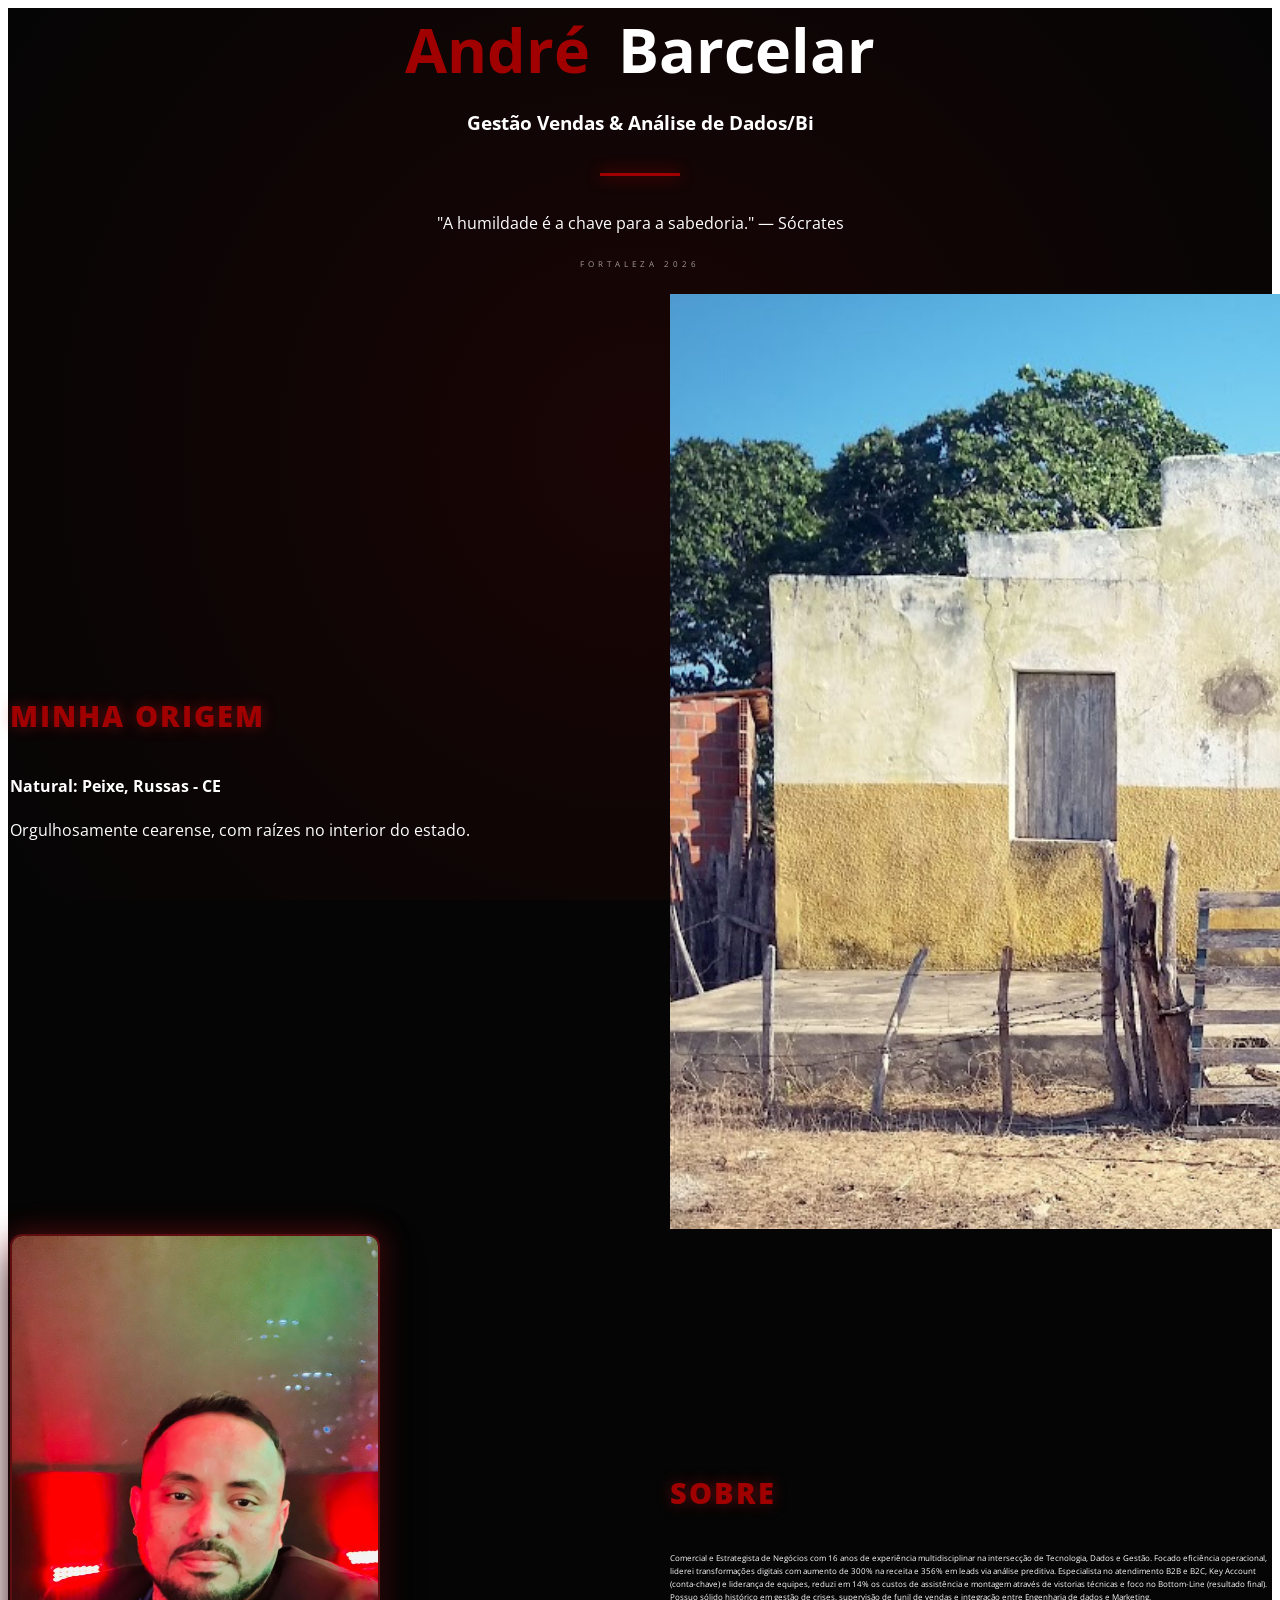
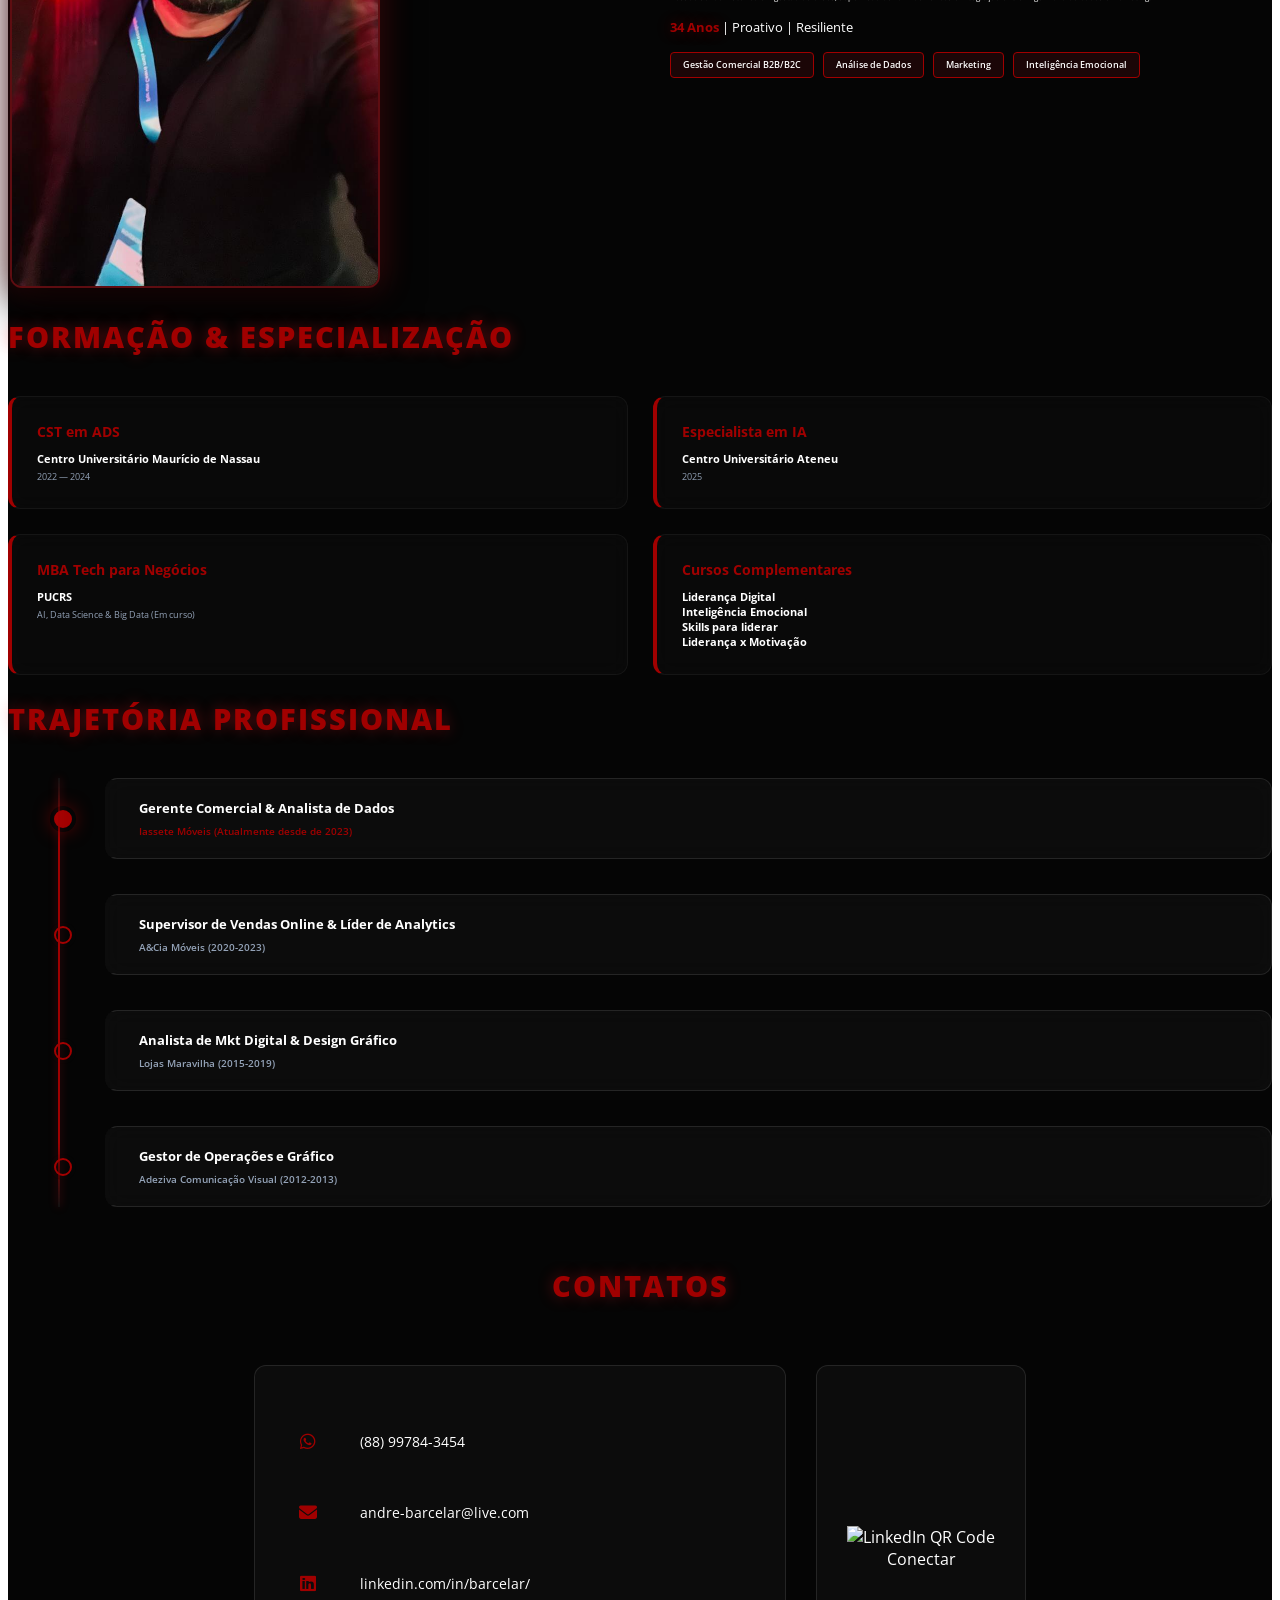
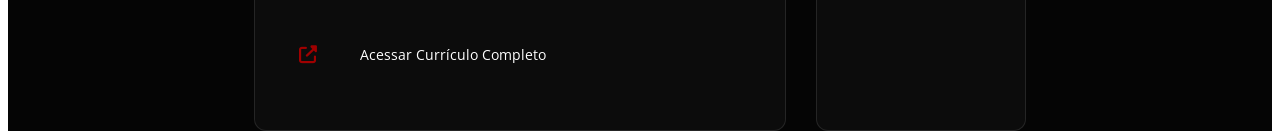
==== index.html @ 1bc5855c "update informações" ====
<!DOCTYPE html>
<html lang="pt-PT">

<head>
    <meta charset="utf-8">
    <meta name="viewport" content="width=device-width, initial-scale=1.0, maximum-scale=1.0, user-scalable=no">
    <title>Apresentação Executiva - André Barcelar</title>

    <link rel="preconnect" href="https://fonts.googleapis.com">
    <link rel="preconnect" href="https://fonts.gstatic.com" crossorigin>
    <link href="https://fonts.googleapis.com/css2?family=Open+Sans:ital,wght@0,300;0,400;0,600;0,700;1,400&family=Poppins:wght@400;600;800;900&display=swap" rel="stylesheet">
    <link rel="stylesheet" href="https://cdnjs.cloudflare.com/ajax/libs/reveal.js/4.5.0/reveal.min.css">
    <link rel="stylesheet" href="https://cdnjs.cloudflare.com/ajax/libs/reveal.js/4.5.0/theme/night.min.css">
    <link rel="stylesheet" href="https://cdnjs.cloudflare.com/ajax/libs/font-awesome/6.5.1/css/all.min.css">
    <link rel="stylesheet" href="style.css">
</head>

<body>
    <div class="reveal">
        <div class="slides">

            <section>
                <div class="capa-container">
                    <h1>
                        <span class="nome-destaque">André</span>
                        <span class="sobrenome">Barcelar</span>
                    </h1>
                    <h3>Gestão Vendas & Análise de Dados/Bi</h3>
                    <div class="divisor"></div>
                    <p class="citacao">"A humildade é a chave para a sabedoria." — Sócrates</p>
                    <p class="local-data">Fortaleza 2026</p>
                </div>
            </section>

            <section>
                <div class="split-container">
                    <div class="text-side">
                        <h2 class="accent">Minha Origem</h2>
                        <h4 class="sub-origem">Natural: Peixe, Russas - CE</h4>
                        <p class="desc-origem">
                            Orgulhosamente cearense, com raízes no interior do estado.
                        </p>
                    </div>
                    <div class="img-placeholder-box">
                        <img src="src/Img/Casa-Interior.png" alt="Vista de Russas - CE" class="img-origem">
                    </div>
                </div>
            </section>

            <section>
                <div class="split-container">
                    <div class="profile-side">
                        <img src="src/Img/Barcelar.jpeg" class="img-profile" alt="André Barcelar">
                    </div>
                    <div class="info-side">
                        <h2 class="accent">Sobre</h2>
                        <p class="bio-text">
                            Comercial e Estrategista de Negócios com 16 anos de experiência multidisciplinar na intersecção de Tecnologia, Dados e Gestão. Focado eficiência operacional, liderei transformações digitais com aumento de 300% na receita e 356% em leads via análise preditiva. Especialista no atendimento B2B e B2C, Key Account (conta-chave) e liderança de equipes, reduzi em 14% os custos de assistência e montagem através de vistorias técnicas e foco no Bottom-Line (resultado final). Possuo sólido histórico em gestão de crises, supervisão de funil de vendas e integração entre Engenharia de dados e Marketing.
                        <p class="tags-meta"><strong class="accent">34 Anos</strong> | Proativo | Resiliente</p>
                        <div class="tags-container">
                            <span class="tag-pill">Gestão Comercial B2B/B2C</span>
                            <span class="tag-pill">Análise de Dados</span>
                            <span class="tag-pill">Marketing</span>
                            <span class="tag-pill">Inteligência Emocional</span>
                        </div>
                    </div>
                </div>
            </section>

            <section>
                <h2 class="accent">Formação & Especialização</h2>
                <div class="formation-grid">
                    <div class="formation-card">
                        <h4>CST em ADS</h4>
                        <span class="instituicao">Centro Universitário Maurício de Nassau</span>
                        <span class="detalhes">2022 — 2024</span>
                    </div>

                    <div class="formation-card">
                        <h4>Especialista em IA</h4>
                        <span class="instituicao">Centro Universitário Ateneu</span>
                        <span class="detalhes">2025</span>
                    </div>

                    <div class="formation-card">
                        <h4>MBA Tech para Negócios</h4>
                        <span class="instituicao">PUCRS</span>
                        <span class="detalhes">AI, Data Science & Big Data (Em curso)</span>
                    </div>

                    <div class="formation-card">
                        <h4>Cursos Complementares</h4>
                        <span class="instituicao">Liderança Digital</span>
                        <span class="instituicao">Inteligência Emocional</span>
                        <span class="instituicao">Skills para liderar</span>
                        <span class="instituicao">Liderança x Motivação</span>
                        
                    </div>
                </div>
            </section>

            <section>
                <h2 class="accent">Trajetória Profissional</h2>
                <div class="timeline-box">
                    <div class="timeline-entry active">
                        <h4>Gerente Comercial & Analista de Dados</h4>
                        <p class="timeline-subtitle">Iassete Móveis (Atualmente desde de 2023)</p>
                    </div>
                    <div class="timeline-entry">
                        <h4>Supervisor de Vendas Online & Líder de Analytics</h4>
                        <p class="timeline-subtitle-off">A&Cia Móveis (2020-2023)</p>
                    </div>
                    <div class="timeline-entry">
                        <h4>Analista de Mkt Digital & Design Gráfico</h4>
                        <p class="timeline-subtitle-off">Lojas Maravilha (2015-2019)</p>
                    </div>
                    <div class="timeline-entry">
                        <h4>Gestor de Operações e Gráfico</h4>
                        <p class="timeline-subtitle-off">Adeziva Comunicação Visual (2012-2013)</p>
                    </div>
                    
                </div>
            </section>

   <section>
    <div class="container contact-wrapper"> 
        <h2 class="accent">Contatos</h2>
        <div class="contact-content">
            <div class="contact-info-card">
                <p>
                    <a href="https://wa.me/5588997843454" target="_blank" style="text-decoration: none; color: inherit;">
                        <i class="fab fa-whatsapp accent"></i> (88) 99784-3454
                    </a>
                </p>

                <p>
                    <a href="mailto:andre-barcelar@live.com" style="text-decoration: none; color: inherit;">
                        <i class="fas fa-envelope accent"></i> andre-barcelar@live.com
                    </a>
                </p>
                
                <p>
                    <a href="https://www.linkedin.com/in/barcelar/" target="_blank" style="text-decoration: none; color: inherit;">
                        <i class="fab fa-linkedin accent"></i> linkedin.com/in/barcelar/
                    </a>
                </p>

                <p>
                    <a href="curriculo.html" style="text-decoration: none; color: inherit;">
                        <i class="fas fa-external-link-alt accent"></i> Acessar Currículo Completo
                    </a>
                </p>
            </div>

            <div class="qr-section">
                <div class="qr-code-box">
                    <img src="https://api.qrserver.com/v1/create-qr-code/?size=200x200&data=https://www.linkedin.com/in/barcelar/&bgcolor=ffffff" alt="LinkedIn QR Code">
                </div>
                <span class="qr-label">Conectar</span>
            </div>
        </div>
    </div>
</section>

        </div>
    </div>

    <script src="https://cdnjs.cloudflare.com/ajax/libs/reveal.js/4.5.0/reveal.js"></script>
    <script src="script.js"></script>
</body>

</html>
---- style.css ----
/* ==========================================================================
   1. VARIÁVEIS E CONFIGURAÇÕES DE CORES (DESIGN SYSTEM)
   ========================================================================== */
:root {
    /* Tipografia */
    --r-main-font: 'Open Sans', sans-serif;
    --r-heading-font: 'Poppins', sans-serif;
    
    /* Identidade Visual: Red & Black */
    --accent-color: #a00000;         /* Vermelho Vibrante */
    --accent-glow: rgba(227, 27, 35, 0.4); /* Brilho para efeitos neon */
    --bg-dark: #050505;               /* Fundo escuro profundo */
    
    /* Efeito de Vidro (Glassmorphism) */
    --glass-bg: rgba(255, 255, 255, 0.03);
    --glass-border: rgba(255, 255, 255, 0.1);
    
    /* Cores de Texto */
    --text-main: #ffffff;
    --text-dim: #94a3b8;             /* Texto secundário/suave */
}

/* ==========================================================================
   2. ESTILOS GERAIS DO REVEAL.JS (BODY & TEXTO)
   ========================================================================== */
.reveal {
    background: var(--bg-dark);
    background-image: radial-gradient(circle at center, #1a0505 0%, #050505 100%);
    background-attachment: fixed;
    font-family: var(--r-main-font);
    color: var(--text-main);
}

/* --- Destaques de Cor --- */
.accent { 
    color: var(--accent-color) !important; 
    text-shadow: 0 0 15px var(--accent-glow);
}

/* --- Navegação: Setas e Progresso --- */
.reveal .controls { color: var(--accent-color) !important; }
.reveal .progress { height: 4px; background: rgba(255,255,255,0.1) !important; }
.reveal .progress span { background: var(--accent-color) !important; }

/* --- Tipografia Global --- */
.reveal h1, .reveal h2, .reveal h3, .reveal h4, .reveal h5 {
    color: var(--text-main);
}

.reveal h2 {
    font-size: 1.8em !important;
    text-transform: uppercase !important;
    letter-spacing: 2px;
    font-weight: 800 !important;
    margin-bottom: 40px !important;
}

/* ==========================================================================
   3. COMPONENTES DE LAYOUT (GRIDS E CONTAINERS)
   ========================================================================== */
.grid-container {
    display: grid;
    grid-template-columns: repeat(2, 1fr);
    gap: 20px;
}

.split-container { 
    display: flex; 
    flex-direction: row; 
    align-items: center; 
    justify-content: center;
    gap: 60px; 
    width: 100%;
}

.split-container > div:not(.img-profile) {
    flex: 1;
    text-align: left;
    max-width: 600px;
}

/* ==========================================================================
   4. ELEMENTOS DE PERFIL (BIO E IMAGEM)
   ========================================================================== */
/* --- Texto Biográfico --- */
.bio-text {
    font-size: 0.5em !important; 
    line-height: 1.6 !important;
    color: var(--text-main);
    opacity: 1; 
    text-align: left;
}

.bio-text strong, 
.bio-text .accent-text {
    font-size: 1.1em;              
    letter-spacing: 1px;
    color: #fff;
}

/* --- Moldura da Foto de Perfil --- */
.img-profile {
    border-radius: 12px;
    box-shadow: 0 20px 40px rgba(0,0,0,0.8), 
                0 0 30px var(--accent-glow); 
    max-height: 650px !important; 
    min-width: 350px; 
    width: auto;
    border: 2px solid rgba(227, 27, 35, 0.4); 
    transition: all 0.5s cubic-bezier(0.4, 0, 0.2, 1);
    object-fit: cover;
}

.img-profile:hover {
    transform: scale(1.03);
    border-color: var(--accent-color);
    box-shadow: 0 25px 50px rgba(0,0,0,0.9), 
                0 0 45px var(--accent-glow);
}

/* --- Badges e Etiquetas (Tags) --- */
.tags-meta {
    font-size: 0.8em !important; 
    margin: 15px 0 !important;
    display: block;
}

.tag-pill {
    background: rgba(227, 27, 35, 0.1);
    border: 1px solid var(--accent-color);
    padding: 6px 12px;
    border-radius: 4px;
    font-size: 0.55em !important; 
    font-weight: 600;
    color: #fff;
    margin-right: 5px;
    display: inline-block;
}

/* ==========================================================================
   5. SEÇÕES DE CONTEÚDO (CAPA, TIMELINE, FORMAÇÃO)
   ========================================================================== */
/* --- Capa / Landing --- */
.capa-container {
    display: flex;
    flex-direction: column;
    align-items: center;
    text-align: center;
}

.capa-container h1 {
    font-size: 3.8em !important;
    font-weight: 700 !important;
    margin: 0 !important;
    white-space: nowrap;
}

.capa-container .nome-destaque { color: var(--accent-color); margin-right: 12px; }

.divisor {
    height: 3px;
    width: 80px;
    background: var(--accent-color);
    margin: 20px auto;
    box-shadow: 0 0 15px var(--accent-color);
}

.capa-container .local-data {
    letter-spacing: 4px;
    font-size: 0.50em;
    opacity: 0.6;
    text-transform: uppercase;
    margin-bottom: 25px;
}

/* --- Linha do Tempo Vertical --- */
.timeline-box {
    border-left: 2px solid rgba(255, 255, 255, 0.05);
    padding-left: 45px;
    margin: 20px 0 20px 50px;
    text-align: left;
    position: relative;
}

.timeline-box::after {
    content: '';
    position: absolute;
    left: -2px;
    top: 0;
    height: 100%;
    width: 2px;
    background: linear-gradient(to bottom, 
                transparent 0%, 
                var(--accent-color) 15%, 
                var(--accent-color) 85%, 
                transparent 100%);
    box-shadow: 0 0 8px var(--accent-glow);
}

.timeline-entry {
    margin-bottom: 35px;
    position: relative;
    padding: 20px 30px;
    background: var(--glass-bg); 
    backdrop-filter: blur(10px);
    border-radius: 12px;
    border: 1px solid var(--glass-border);
    border-left: 4px solid transparent; 
    transition: all 0.4s cubic-bezier(0.4, 0, 0.2, 1);
}

.timeline-entry:hover {
    transform: translateX(15px);
    background: rgba(227, 27, 35, 0.07);
    border-color: rgba(227, 27, 35, 0.4);
    border-left-color: var(--accent-color); 
    box-shadow: -10px 10px 30px rgba(0, 0, 0, 0.5);
}

.timeline-entry h4 {
    margin: 0 0 8px 0 !important;
    font-size: 0.8em !important;
    color: #fff !important;
    font-weight: 700 !important;
}

.timeline-subtitle, 
.timeline-subtitle-off {
    margin: 0 !important;
    font-size: 0.60em !important;
    font-weight: 600;
}

.timeline-subtitle { color: var(--accent-color); } 
.timeline-subtitle-off { color: var(--text-dim); }

.timeline-entry::before {
    content: '';
    position: absolute;
    left: -55px; 
    top: 50%;
    transform: translateY(-50%);
    width: 14px;
    height: 14px;
    background: var(--bg-dark);
    border: 2px solid var(--accent-color);
    border-radius: 50%;
    z-index: 5;
    transition: all 0.4s ease;
    box-shadow: 0 0 0 4px var(--bg-dark); 
}

.timeline-entry:hover::before {
    background: var(--accent-color);
    box-shadow: 0 0 0 4px var(--bg-dark), 
                0 0 15px var(--accent-color);
    transform: translateY(-50%) scale(1.2);
}

.timeline-entry.active::before {
    background: var(--accent-color);
    box-shadow: 0 0 0 4px var(--bg-dark), 
                0 0 20px var(--accent-color);
    animation: pulse-red 2s infinite;
}

@keyframes pulse-red {
    0% { box-shadow: 0 0 0 0 rgba(160, 0, 0, 0.7); }
    70% { box-shadow: 0 0 0 10px rgba(160, 0, 0, 0); }
    100% { box-shadow: 0 0 0 0 rgba(160, 0, 0, 0); }
}

/* --- Grid Acadêmica / Formação --- */
.formation-grid {
    display: grid;
    grid-template-columns: repeat(2, 1fr);
    gap: 25px;
    margin-top: 30px;
}

.formation-card {
    background: rgba(255, 255, 255, 0.02);
    backdrop-filter: blur(10px);
    border: 1px solid rgba(255, 255, 255, 0.05);
    border-left: 4px solid var(--accent-color);
    padding: 25px !important;
    border-radius: 12px;
    text-align: left;
    transition: all 0.4s cubic-bezier(0.4, 0, 0.2, 1);
}

.formation-card:hover {
    transform: translateY(-10px); 
    background: rgba(227, 27, 35, 0.05);
    border-color: rgba(227, 27, 35, 0.5);
    box-shadow: 0 10px 30px rgba(227, 27, 35, 0.15);
}

.formation-card h4 {
    margin: 0 0 10px 0 !important;
    font-size: 0.9em !important;
    color: var(--accent-color) !important;
}

.formation-card .instituicao {
    display: block;
    font-weight: 700;
    font-size: 0.7em;
    color: #fff;
}

.formation-card .detalhes {
    display: block;
    font-size: 0.55em;
    color: var(--text-dim);
    margin-top: 5px;
}

/* ==========================================================================
   6. CONTATO E CALL TO ACTION (CTA) - ESPAÇAMENTO CURTO ENTRE ÍCONE E LINK
   ========================================================================== */
.contact-wrapper {
    display: flex;
    flex-direction: column;
    align-items: center;
    width: 100%;
}

.contact-content {
    display: flex;
    flex-direction: row;
    justify-content: center;
    align-items: stretch; 
    gap: 30px;
    margin-top: 20px;
}

.contact-info-card {
    background: var(--glass-bg);
    padding: 40px;
    border-radius: 12px;
    border: 1px solid var(--glass-border);
    text-align: left;
    min-width: 450px;
    display: flex;
    flex-direction: column;
    justify-content: center;
    transition: all 0.3s ease;
}

/* Estilo dos links: Gap zerado para controle total via margin-right do ícone */
.contact-info-card a {
    text-decoration: none;
    color: inherit;
    display: flex;
    align-items: center;
    gap: 0;                     /* Alterado de 12px para 0 para usar margin lateral */
    margin: 10px 0 !important; 
    font-size: 0.9em;
    transition: all 0.3s ease;
}

/* Efeito Hover suave */
.contact-info-card a:hover {
    color: var(--accent-color);
    transform: translateX(8px);
}

/* Ícones: Espaço lateral de 10px aplicado aqui */
.contact-info-card i, 
.contact-info-card svg, 
.contact-info-card img {
    width: 25px;            
    text-align: center;
    font-size: 1.25em;
    flex-shrink: 0; 
    color: var(--accent-color) !important;
    filter: none !important;
    text-shadow: none !important;
    padding-right: 0 !important; 
    
    /* ESPAÇO LATERAL DE 10px SOLICITADO */
    margin-right: 40px !important; 
    
    transition: all 0.3s ease;
}


/* Glow sutil apenas no hover */
.contact-info-card a:hover i,
.contact-info-card a:hover svg {
    text-shadow: 0 0 10px var(--accent-glow) !important;
}

/* --- Área de QR Code --- */
.qr-section {
    background: var(--glass-bg);
    padding: 30px;
    border-radius: 12px;
    border: 1px solid var(--glass-border);
    display: flex;
    flex-direction: column;
    align-items: center;
    justify-content: center;
    transition: all 0.3s ease;
}

.qr-section:hover {
    border-color: var(--accent-color);
    box-shadow: 0 0 20px rgba(160, 0, 0, 0.2);
}

/* ==========================================================================
   7. INCREMENTO DE RESPONSIVIDADE (CÓDIGO ORIGINAL PRESERVADO)
   ========================================================================== */
@media (max-width: 1024px) {
    .reveal h1 { font-size: 3em !important; }
    .split-container { gap: 30px; }
    .img-profile { min-width: 280px; max-height: 500px !important; }
}

@media (max-width: 768px) {
    .reveal h1 { font-size: 2.2em !important; white-space: normal !important; }
    .reveal h2 { font-size: 1.4em !important; margin-bottom: 20px !important; }
    .capa-container .local-data { font-size: 0.4em; letter-spacing: 2px; }
    
    .split-container, 
    .contact-content, 
    .formation-grid, 
    .grid-container { 
        display: flex !important;
        flex-direction: column !important; 
        align-items: center !important;
        gap: 20px !important;
    }

    .split-container > div:not(.img-profile) { text-align: center; }
    .bio-text { font-size: 0.6em !important; text-align: center !important; }
    .img-profile { min-width: 200px; max-height: 350px !important; margin-bottom: 20px; }

    .timeline-box { 
        margin: 10px 0 10px 20px; 
        padding-left: 25px; 
    }
    .timeline-entry { padding: 15px; margin-bottom: 20px; }
    .timeline-entry:hover { transform: translateX(5px); }
    .timeline-entry::before { left: -33px; width: 10px; height: 10px; }

    .formation-card { width: 90%; margin: 0 auto; }
    .contact-info-card { 
        min-width: unset !important; 
        width: 100% !important; 
        padding: 20px !important; 
    }
    
    .contact-info-card a { 
        font-size: 0.75em; 
        gap: 10px; 
        justify-content: flex-start; 
    }

    .divisor { width: 60px; margin: 15px auto; }
}

@media (max-height: 500px) {
    .reveal h1 { font-size: 1.8em !important; }
    .img-profile { display: none; } 
    .timeline-entry { padding: 10px; }
}
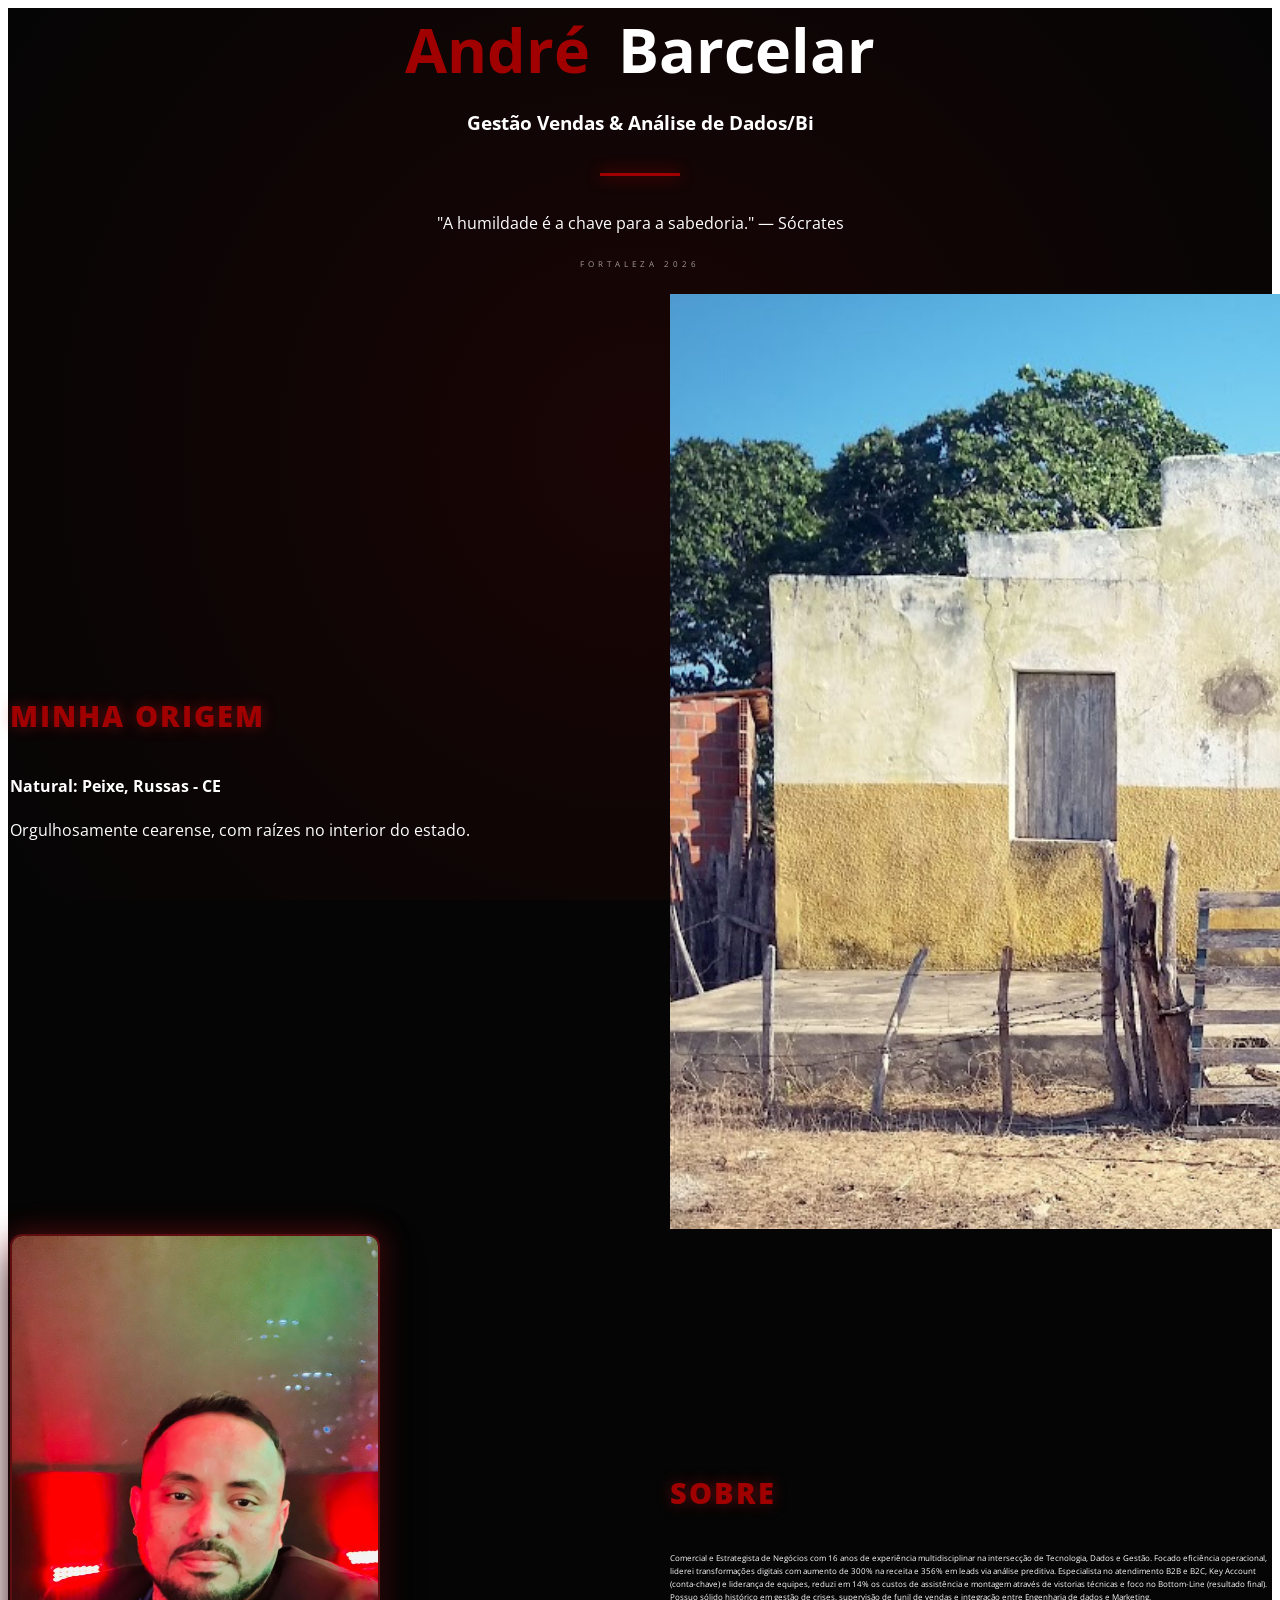
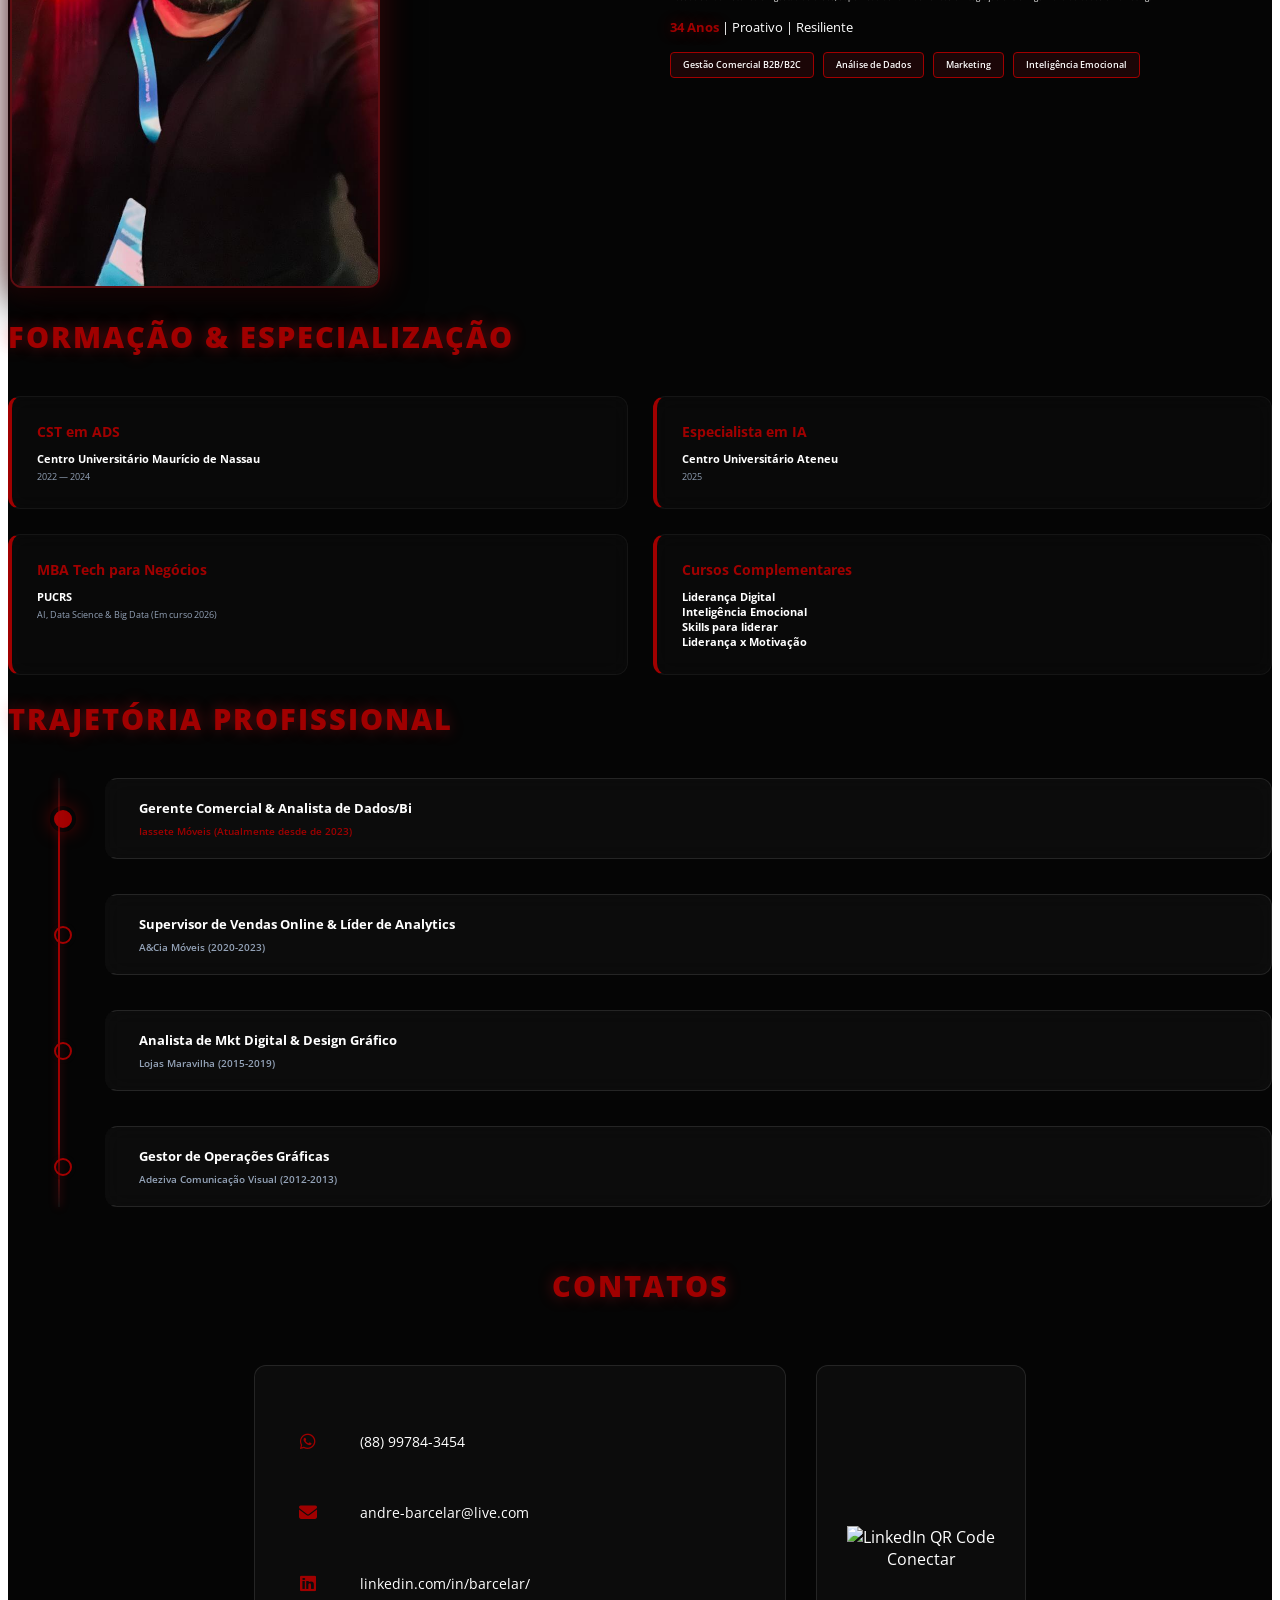
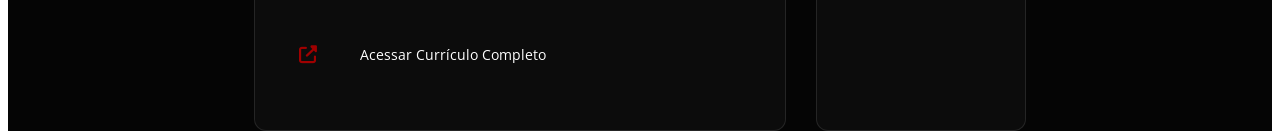
==== commit 4c60d537: "update  Experiência" ====
--- a/index.html
+++ b/index.html
@@ -55,7 +55,12 @@
                     <div class="info-side">
                         <h2 class="accent">Sobre</h2>
                         <p class="bio-text">
-                            Comercial e Estrategista de Negócios com 16 anos de experiência multidisciplinar na intersecção de Tecnologia, Dados e Gestão. Focado eficiência operacional, liderei transformações digitais com aumento de 300% na receita e 356% em leads via análise preditiva. Especialista no atendimento B2B e B2C, Key Account (conta-chave) e liderança de equipes, reduzi em 14% os custos de assistência e montagem através de vistorias técnicas e foco no Bottom-Line (resultado final). Possuo sólido histórico em gestão de crises, supervisão de funil de vendas e integração entre Engenharia de dados e Marketing.
+                            Comercial e Estrategista de Negócios com 16 anos de experiência multidisciplinar na intersecção de Tecnologia, 
+                            Dados e Gestão. Focado eficiência operacional, liderei transformações digitais com aumento de 300% na receita 
+                            e 356% em leads via análise preditiva. Especialista no atendimento B2B e B2C, Key Account (conta-chave) e 
+                            liderança de equipes, reduzi em 14% os custos de assistência e montagem através de vistorias técnicas e 
+                            foco no Bottom-Line (resultado final). Possuo sólido histórico em gestão de crises, supervisão de 
+                            funil de vendas e integração entre Engenharia de dados e Marketing.
                         <p class="tags-meta"><strong class="accent">34 Anos</strong> | Proativo | Resiliente</p>
                         <div class="tags-container">
                             <span class="tag-pill">Gestão Comercial B2B/B2C</span>
@@ -85,7 +90,7 @@
                     <div class="formation-card">
                         <h4>MBA Tech para Negócios</h4>
                         <span class="instituicao">PUCRS</span>
-                        <span class="detalhes">AI, Data Science & Big Data (Em curso)</span>
+                        <span class="detalhes">AI, Data Science & Big Data (Em curso 2026)</span>
                     </div>
 
                     <div class="formation-card">
@@ -103,7 +108,7 @@
                 <h2 class="accent">Trajetória Profissional</h2>
                 <div class="timeline-box">
                     <div class="timeline-entry active">
-                        <h4>Gerente Comercial & Analista de Dados</h4>
+                        <h4>Gerente Comercial & Analista de Dados/Bi</h4>
                         <p class="timeline-subtitle">Iassete Móveis (Atualmente desde de 2023)</p>
                     </div>
                     <div class="timeline-entry">
@@ -115,7 +120,7 @@
                         <p class="timeline-subtitle-off">Lojas Maravilha (2015-2019)</p>
                     </div>
                     <div class="timeline-entry">
-                        <h4>Gestor de Operações e Gráfico</h4>
+                        <h4>Gestor de Operações Gráficas</h4>
                         <p class="timeline-subtitle-off">Adeziva Comunicação Visual (2012-2013)</p>
                     </div>
                     
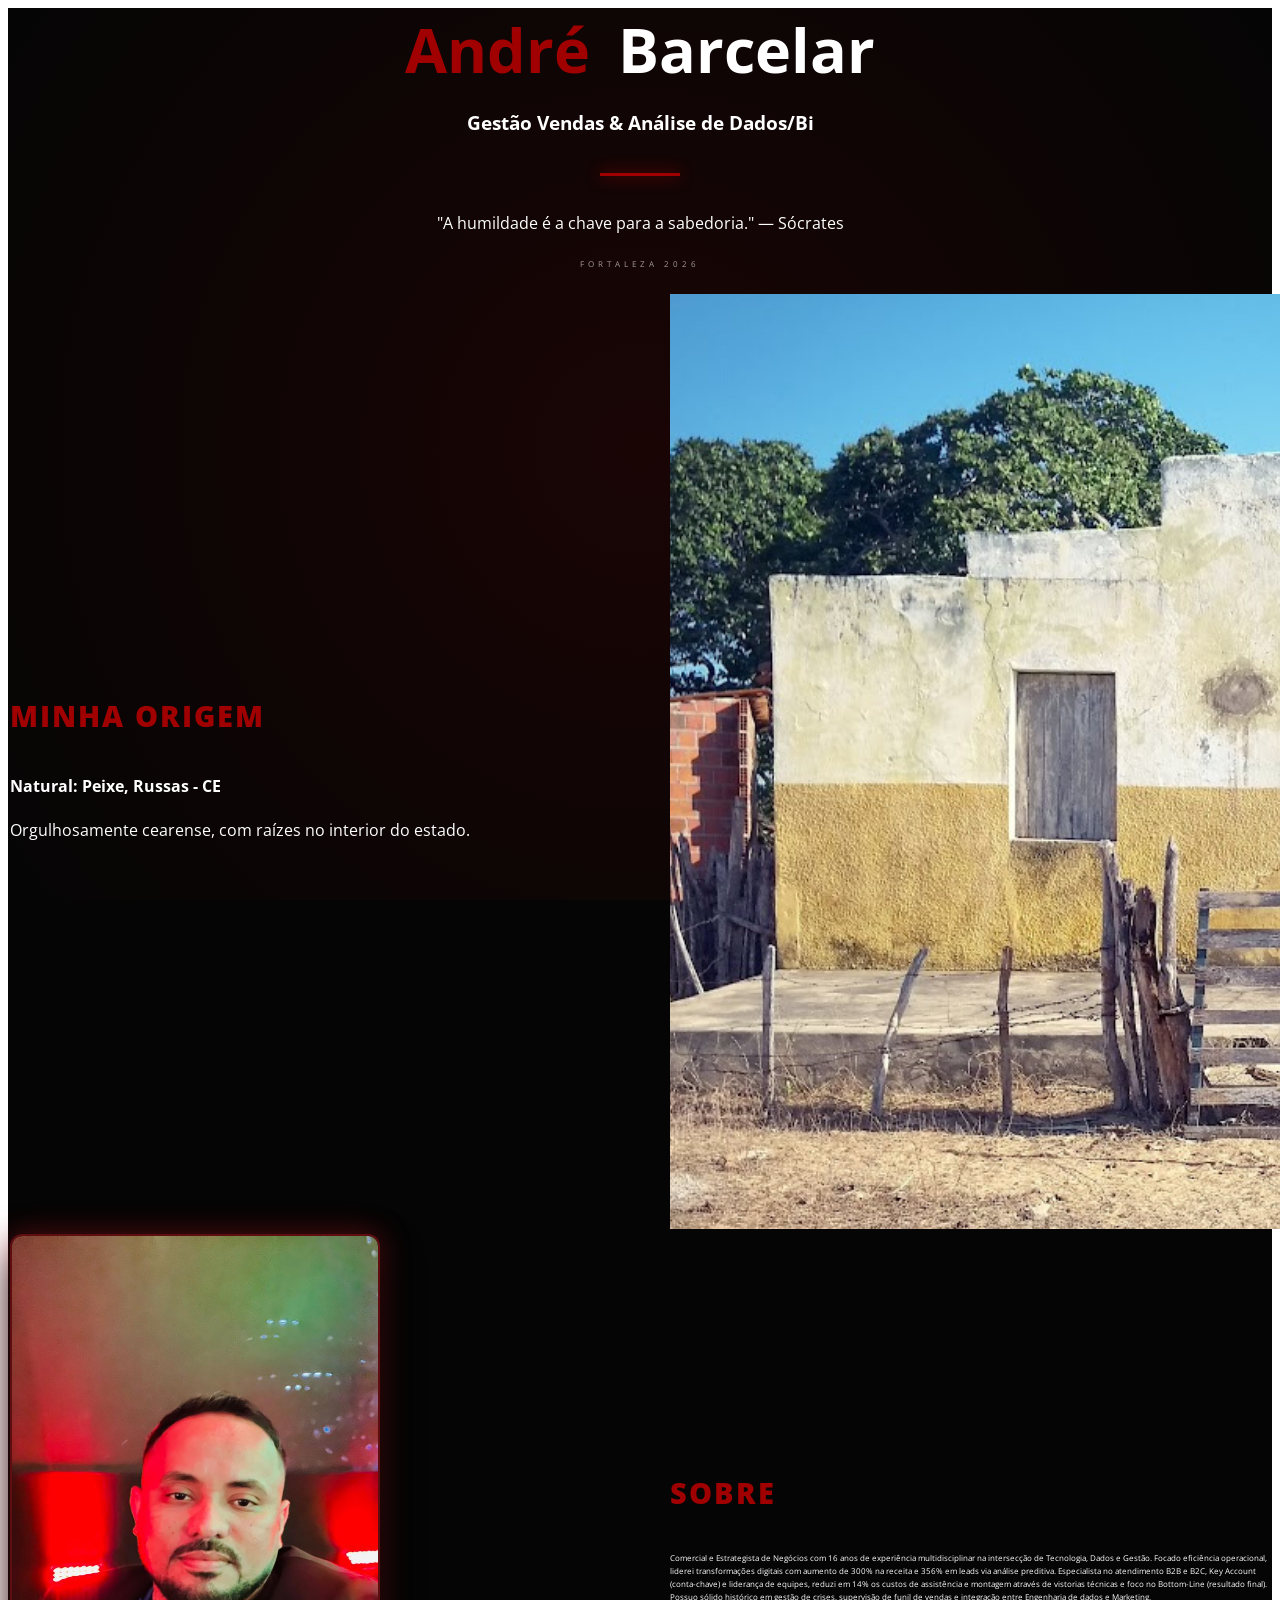
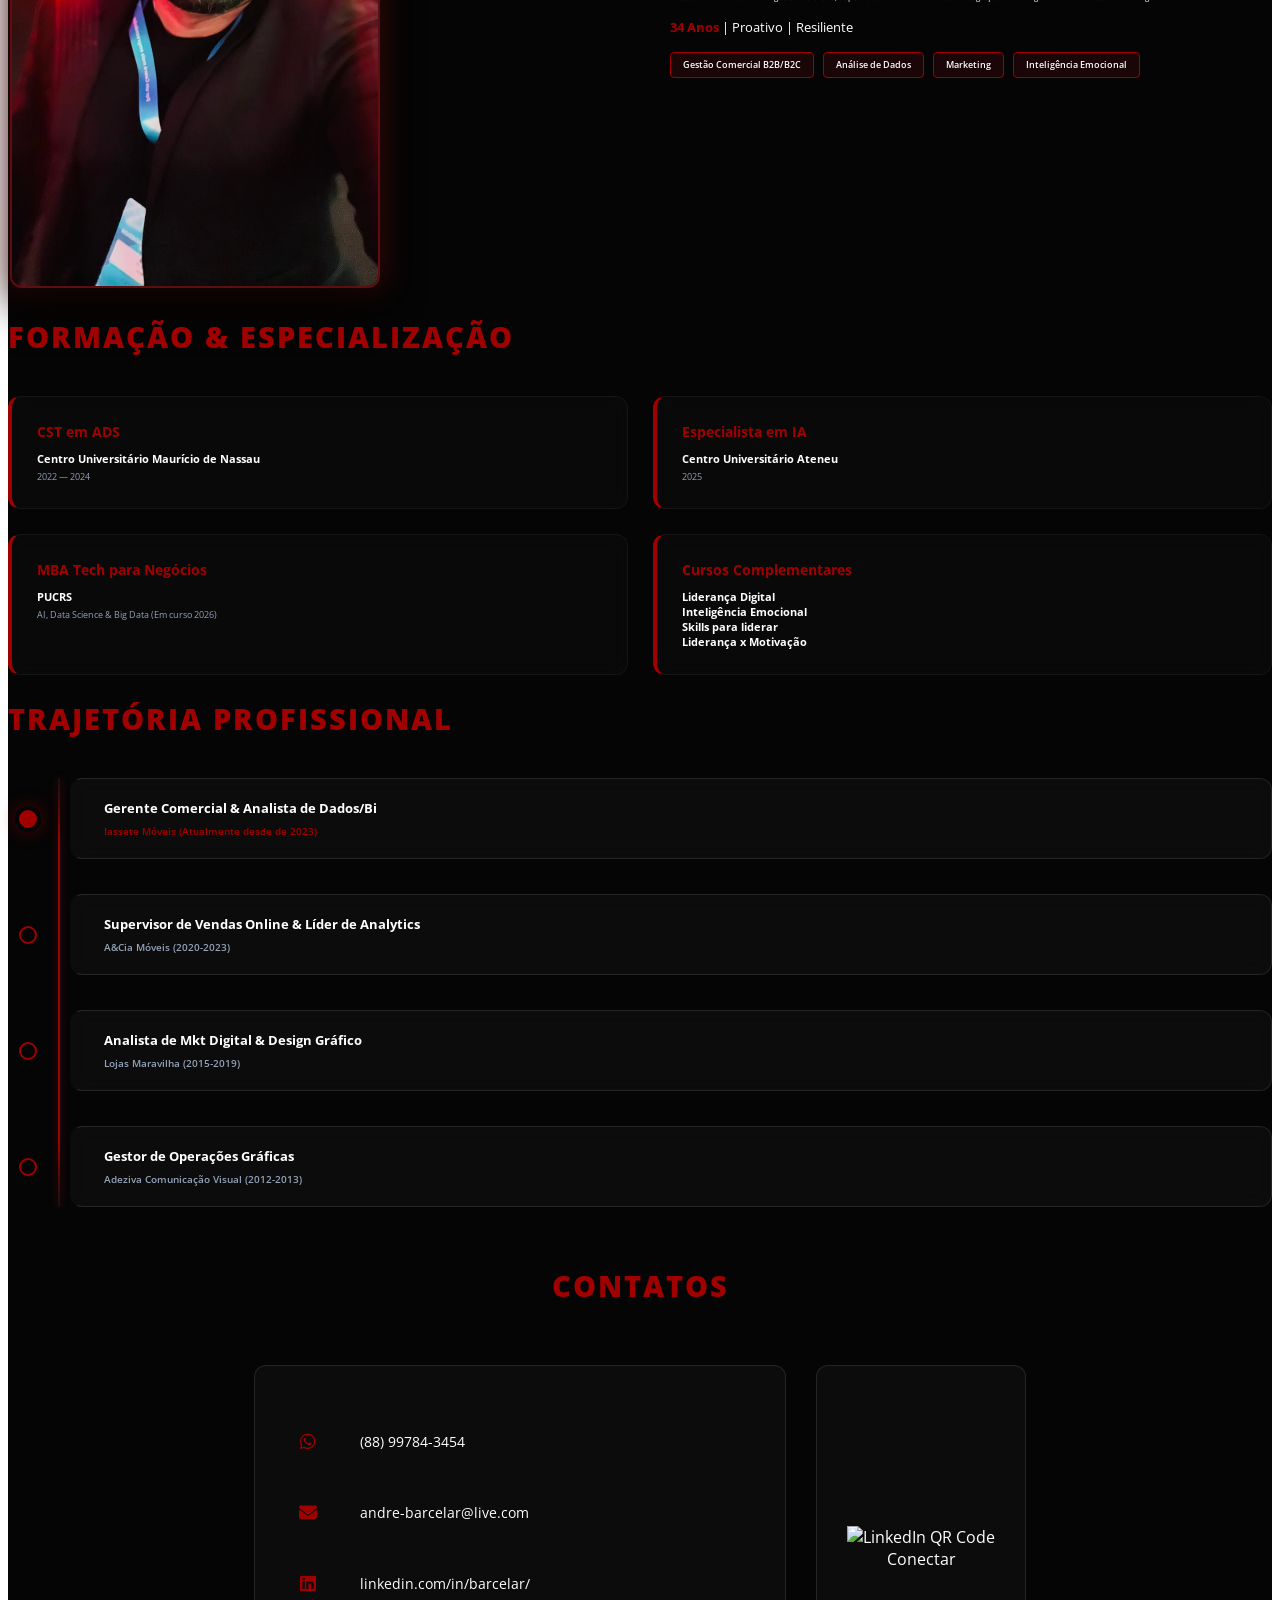
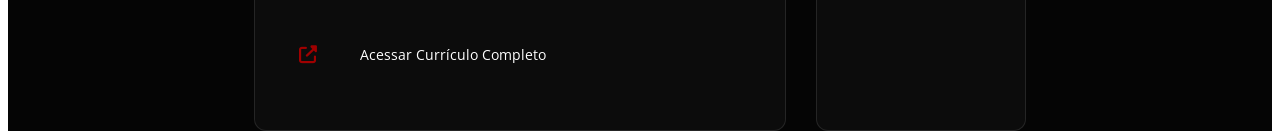
==== commit febbc3c7: "Update pastas" ====
--- a/index.html
+++ b/index.html
@@ -12,7 +12,7 @@
     <link rel="stylesheet" href="https://cdnjs.cloudflare.com/ajax/libs/reveal.js/4.5.0/reveal.min.css">
     <link rel="stylesheet" href="https://cdnjs.cloudflare.com/ajax/libs/reveal.js/4.5.0/theme/night.min.css">
     <link rel="stylesheet" href="https://cdnjs.cloudflare.com/ajax/libs/font-awesome/6.5.1/css/all.min.css">
-    <link rel="stylesheet" href="style.css">
+    <link rel="stylesheet" href="assets/css/style.css">
 </head>
 
 <body>
@@ -42,7 +42,7 @@
                         </p>
                     </div>
                     <div class="img-placeholder-box">
-                        <img src="src/Img/Casa-Interior.png" alt="Vista de Russas - CE" class="img-origem">
+                        <img src="assets/img/Casa-Interior.png" alt="Vista de Russas - CE" class="img-origem">
                     </div>
                 </div>
             </section>
@@ -50,7 +50,7 @@
             <section>
                 <div class="split-container">
                     <div class="profile-side">
-                        <img src="src/Img/Barcelar.jpeg" class="img-profile" alt="André Barcelar">
+                        <img src="assets/img/Barcelar.jpeg" class="img-profile" alt="André Barcelar">
                     </div>
                     <div class="info-side">
                         <h2 class="accent">Sobre</h2>
@@ -151,7 +151,7 @@
                 </p>
 
                 <p>
-                    <a href="curriculo.html" style="text-decoration: none; color: inherit;">
+                    <a href="pages/curriculo.html" style="text-decoration: none; color: inherit;">
                         <i class="fas fa-external-link-alt accent"></i> Acessar Currículo Completo
                     </a>
                 </p>
@@ -171,7 +171,7 @@
     </div>
 
     <script src="https://cdnjs.cloudflare.com/ajax/libs/reveal.js/4.5.0/reveal.js"></script>
-    <script src="script.js"></script>
+    <script src="assets/js/script.js"></script>
 </body>
 
 </html>
--- a/assets/css/style.css
+++ b/assets/css/style.css
@@ -0,0 +1,504 @@
+/* ==========================================================================
+   1. VARIÁVEIS E CONFIGURAÇÕES DE CORES (DESIGN SYSTEM)
+   ========================================================================== */
+:root {
+    /* Tipografia */
+    --r-main-font: 'Open Sans', sans-serif;
+    --r-heading-font: 'Poppins', sans-serif;
+    
+    /* Identidade Visual: Red & Black */
+    --accent-color: #a00000;         /* Vermelho Vibrante */
+    --accent-glow: rgba(227, 27, 35, 0.4); /* Brilho para efeitos neon */
+    --bg-dark: #050505;               /* Fundo escuro profundo */
+    
+    /* Efeito de Vidro (Glassmorphism) */
+    --glass-bg: rgba(255, 255, 255, 0.03);
+    --glass-border: rgba(255, 255, 255, 0.1);
+    
+    /* Cores de Texto */
+    --text-main: #ffffff;
+    --text-dim: #94a3b8;             /* Texto secundário/suave */
+}
+
+/* ==========================================================================
+   2. ESTILOS GERAIS DO REVEAL.JS (BODY & TEXTO)
+   ========================================================================== */
+.reveal {
+    background: var(--bg-dark);
+    background-image: radial-gradient(circle at center, #1a0505 0%, #050505 100%);
+    background-attachment: fixed;
+    font-family: var(--r-main-font);
+    color: var(--text-main);
+}
+
+/* --- Destaques de Cor --- */
+.accent { 
+    color: var(--accent-color) !important; 
+    text-shadow: none !important; /* Isso remove o brilho e deixa a cor sólida */
+}
+
+/* REMOVE O EFEITO VERMELHO E NEON (Use esta classe no "34 Anos") */
+.no-accent {
+    color: var(--text-main) !important;
+    text-shadow: none !important;
+}
+
+/* --- Navegação: Setas e Progresso --- */
+.reveal .controls { color: var(--accent-color) !important; }
+.reveal .progress { height: 4px; background: rgba(255,255,255,0.1) !important; }
+.reveal .progress span { background: var(--accent-color) !important; }
+
+/* --- Tipografia Global --- */
+.reveal h1, .reveal h2, .reveal h3, .reveal h4, .reveal h5 {
+    color: var(--text-main);
+}
+
+.reveal h2 {
+    font-size: 1.8em !important;
+    text-transform: uppercase !important;
+    letter-spacing: 2px;
+    font-weight: 800 !important;
+    margin-bottom: 40px !important;
+}
+
+/* ==========================================================================
+   3. COMPONENTES DE LAYOUT (GRIDS E CONTAINERS)
+   ========================================================================== */
+.grid-container {
+    display: grid;
+    grid-template-columns: repeat(2, 1fr);
+    gap: 20px;
+}
+
+.split-container { 
+    display: flex; 
+    flex-direction: row; 
+    align-items: center; 
+    justify-content: center;
+    gap: 60px; 
+    width: 100%;
+}
+
+.split-container > div:not(.img-profile) {
+    flex: 1;
+    text-align: left;
+    max-width: 600px;
+}
+
+/* ==========================================================================
+   4. ELEMENTOS DE PERFIL (BIO E IMAGEM)
+   ========================================================================== */
+/* --- Texto Biográfico --- */
+.bio-text {
+    font-size: 0.5em !important; 
+    line-height: 1.6 !important;
+    color: var(--text-main);
+    opacity: 1; 
+    text-align: left;
+}
+
+.bio-text strong, 
+.bio-text .accent-text {
+    font-size: 1.1em;              
+    letter-spacing: 1px;
+    color: #fff;
+}
+
+/* --- Moldura da Foto de Perfil --- */
+.img-profile {
+    border-radius: 12px;
+    box-shadow: 0 20px 40px rgba(0,0,0,0.8), 
+                0 0 30px var(--accent-glow); 
+    max-height: 650px !important; 
+    min-width: 350px; 
+    width: auto;
+    border: 2px solid rgba(227, 27, 35, 0.4); 
+    transition: all 0.5s cubic-bezier(0.4, 0, 0.2, 1);
+    object-fit: cover;
+}
+
+.img-profile:hover {
+    transform: scale(1.03);
+    border-color: var(--accent-color);
+    box-shadow: 0 25px 50px rgba(0,0,0,0.9), 
+                0 0 45px var(--accent-glow);
+}
+
+/* --- Badges e Etiquetas (Tags) --- */
+.tags-meta {
+    font-size: 0.8em !important; 
+    margin: 15px 0 !important;
+    display: block;
+}
+
+.tag-pill {
+    background: rgba(227, 27, 35, 0.1);
+    border: 1px solid var(--accent-color);
+    padding: 6px 12px;
+    border-radius: 4px;
+    font-size: 0.55em !important; 
+    font-weight: 600;
+    color: #fff;
+    margin-right: 5px;
+    display: inline-block;
+}
+
+/* ==========================================================================
+   5. SEÇÕES DE CONTEÚDO (CAPA, TIMELINE, FORMAÇÃO)
+   ========================================================================== */
+/* --- Capa / Landing --- */
+.capa-container {
+    display: flex;
+    flex-direction: column;
+    align-items: center;
+    text-align: center;
+}
+
+.capa-container h1 {
+    font-size: 3.8em !important;
+    font-weight: 700 !important;
+    margin: 0 !important;
+    white-space: nowrap;
+}
+
+.capa-container .nome-destaque { color: var(--accent-color); margin-right: 12px; }
+
+.divisor {
+    height: 3px;
+    width: 80px;
+    background: var(--accent-color);
+    margin: 20px auto;
+    box-shadow: 0 0 15px var(--accent-color);
+}
+
+.capa-container .local-data {
+    letter-spacing: 4px;
+    font-size: 0.50em;
+    opacity: 0.6;
+    text-transform: uppercase;
+    margin-bottom: 25px;
+}
+
+/* --- Linha do Tempo Vertical --- */
+.timeline-box {
+    border-left: 2px solid rgba(255, 255, 255, 0.05);
+    padding-left: 10px;
+    margin: 20px 0 20px 50px;
+    text-align: left;
+    position: relative;
+}
+
+.timeline-box::after {
+    content: '';
+    position: absolute;
+    left: -2px;
+    top: 0;
+    height: 100%;
+    width: 2px;
+    background: linear-gradient(to bottom, 
+                transparent 0%, 
+                var(--accent-color) 15%, 
+                var(--accent-color) 85%, 
+                transparent 100%);
+    box-shadow: 0 0 8px var(--accent-glow);
+}
+
+.timeline-entry {
+    margin-bottom: 35px;
+    position: relative;
+    padding: 20px 30px;
+    background: var(--glass-bg); 
+    backdrop-filter: blur(10px);
+    border-radius: 12px;
+    border: 1px solid var(--glass-border);
+    border-left: 4px solid transparent; 
+    transition: all 0.4s cubic-bezier(0.4, 0, 0.2, 1);
+}
+
+.timeline-entry:hover {
+    transform: translateX(15px);
+    background: rgba(227, 27, 35, 0.07);
+    border-color: rgba(227, 27, 35, 0.4);
+    border-left-color: var(--accent-color); 
+    box-shadow: -10px 10px 30px rgba(0, 0, 0, 0.5);
+}
+
+.timeline-entry h4 {
+    margin: 0 0 8px 0 !important;
+    font-size: 0.8em !important;
+    color: #fff !important;
+    font-weight: 700 !important;
+}
+
+.timeline-subtitle, 
+.timeline-subtitle-off {
+    margin: 0 !important;
+    font-size: 0.60em !important;
+    font-weight: 600;
+}
+
+.timeline-subtitle { color: var(--accent-color); } 
+.timeline-subtitle-off { color: var(--text-dim); }
+
+.timeline-entry::before {
+    content: '';
+    position: absolute;
+    left: -55px; 
+    top: 50%;
+    transform: translateY(-50%);
+    width: 14px;
+    height: 14px;
+    background: var(--bg-dark);
+    border: 2px solid var(--accent-color);
+    border-radius: 50%;
+    z-index: 5;
+    transition: all 0.4s ease;
+    box-shadow: 0 0 0 4px var(--bg-dark); 
+}
+
+.timeline-entry:hover::before {
+    background: var(--accent-color);
+    box-shadow: 0 0 0 4px var(--bg-dark), 
+                0 0 15px var(--accent-color);
+    transform: translateY(-50%) scale(1.2);
+}
+
+.timeline-entry.active::before {
+    background: var(--accent-color);
+    box-shadow: 0 0 0 4px var(--bg-dark), 
+                0 0 20px var(--accent-color);
+    animation: pulse-red 2s infinite;
+}
+
+@keyframes pulse-red {
+    0% { box-shadow: 0 0 0 0 rgba(160, 0, 0, 0.7); }
+    70% { box-shadow: 0 0 0 10px rgba(160, 0, 0, 0); }
+    100% { box-shadow: 0 0 0 0 rgba(160, 0, 0, 0); }
+}
+
+/* --- Grid Acadêmica / Formação --- */
+.formation-grid {
+    display: grid;
+    grid-template-columns: repeat(2, 1fr);
+    gap: 25px;
+    margin-top: 30px;
+}
+
+.formation-card {
+    background: rgba(255, 255, 255, 0.02);
+    backdrop-filter: blur(10px);
+    border: 1px solid rgba(255, 255, 255, 0.05);
+    border-left: 4px solid var(--accent-color);
+    padding: 25px !important;
+    border-radius: 12px;
+    text-align: left;
+    transition: all 0.4s cubic-bezier(0.4, 0, 0.2, 1);
+}
+
+.formation-card:hover {
+    transform: translateY(-10px); 
+    background: rgba(227, 27, 35, 0.05);
+    border-color: rgba(227, 27, 35, 0.5);
+    box-shadow: 0 10px 30px rgba(227, 27, 35, 0.15);
+}
+
+.formation-card h4 {
+    margin: 0 0 10px 0 !important;
+    font-size: 0.9em !important;
+    color: var(--accent-color) !important;
+}
+
+.formation-card .instituicao {
+    display: block;
+    font-weight: 700;
+    font-size: 0.7em;
+    color: #fff;
+}
+
+.formation-card .detalhes {
+    display: block;
+    font-size: 0.55em;
+    color: var(--text-dim);
+    margin-top: 5px;
+}
+
+/* ==========================================================================
+   6. CONTATO E CALL TO ACTION (CTA) - ESPAÇAMENTO CURTO ENTRE ÍCONE E LINK
+   ========================================================================== */
+.contact-wrapper {
+    display: flex;
+    flex-direction: column;
+    align-items: center;
+    width: 100%;
+}
+
+.contact-content {
+    display: flex;
+    flex-direction: row;
+    justify-content: center;
+    align-items: stretch; 
+    gap: 30px;
+    margin-top: 20px;
+}
+
+.contact-info-card {
+    background: var(--glass-bg);
+    padding: 40px;
+    border-radius: 12px;
+    border: 1px solid var(--glass-border);
+    text-align: left;
+    min-width: 450px;
+    display: flex;
+    flex-direction: column;
+    justify-content: center;
+    transition: all 0.3s ease;
+}
+
+/* Estilo dos links: Gap zerado para controle total via margin-right do ícone */
+.contact-info-card a {
+    text-decoration: none;
+    color: inherit;
+    display: flex;
+    align-items: center;
+    gap: 0;                     /* Alterado de 12px para 0 para usar margin lateral */
+    margin: 10px 0 !important; 
+    font-size: 0.9em;
+    transition: all 0.3s ease;
+}
+
+/* Efeito Hover suave */
+.contact-info-card a:hover {
+    color: var(--accent-color);
+    transform: translateX(8px);
+}
+
+/* Ícones: Espaço lateral de 10px aplicado aqui */
+.contact-info-card i, 
+.contact-info-card svg, 
+.contact-info-card img {
+    width: 25px;            
+    text-align: center;
+    font-size: 1.25em;
+    flex-shrink: 0; 
+    color: var(--accent-color) !important;
+    filter: none !important;
+    text-shadow: none !important;
+    padding-right: 0 !important; 
+    
+    /* ESPAÇO LATERAL DE 10px SOLICITADO */
+    margin-right: 40px !important; 
+    
+    transition: all 0.3s ease;
+}
+
+
+/* Glow sutil apenas no hover */
+.contact-info-card a:hover i,
+.contact-info-card a:hover svg {
+    text-shadow: 0 0 10px var(--accent-glow) !important;
+}
+
+/* --- Área de QR Code --- */
+.qr-section {
+    background: var(--glass-bg);
+    padding: 30px;
+    border-radius: 12px;
+    border: 1px solid var(--glass-border);
+    display: flex;
+    flex-direction: column;
+    align-items: center;
+    justify-content: center;
+    transition: all 0.3s ease;
+}
+
+.qr-section:hover {
+    border-color: var(--accent-color);
+    box-shadow: 0 0 20px rgba(160, 0, 0, 0.2);
+}
+
+/* ==========================================================================
+   7. INCREMENTO DE RESPONSIVIDADE (UNIDO E CORRIGIDO)
+   ========================================================================== */
+@media (max-width: 1024px) {
+    .reveal h1 { font-size: 3em !important; }
+    .split-container { gap: 30px; }
+    .img-profile { min-width: 280px; max-height: 500px !important; }
+}
+
+@media screen and (max-width: 768px) {
+    
+    /* --- ESTRUTURA VERTICAL SOLICITADA (Slide abaixo do outro) --- */
+    .reveal .slides {
+        display: block !important;
+        width: 100% !important;
+        height: auto !important;
+        inset: 0 !important;
+        transform: none !important;
+    }
+
+    .reveal .slides section {
+        display: block !important;
+        position: relative !important;
+        opacity: 1 !important;
+        visibility: visible !important;
+        width: 100% !important;
+        height: auto !important;
+        min-height: 60vh; 
+        padding: 50px 20px !important; 
+        top: 0 !important;
+        box-sizing: border-box !important; /* Essencial para o iPhone 390px */
+    }
+
+    .reveal.embedded { overflow-y: auto !important; }
+
+    /* --- DETALHES ORIGINAIS DO MOBILE PRESERVADOS --- */
+    .reveal h1 { font-size: 2.2em !important; white-space: normal !important; }
+    .reveal h2 { font-size: 1.4em !important; margin-bottom: 20px !important; }
+    .capa-container .local-data { font-size: 0.4em; letter-spacing: 2px; }
+    
+    .split-container, 
+    .contact-content, 
+    .formation-grid, 
+    .grid-container { 
+        display: flex !important;
+        flex-direction: column !important; 
+        align-items: center !important;
+        gap: 20px !important;
+    }
+
+    .split-container > div:not(.img-profile) { text-align: center; }
+    .bio-text { font-size: 0.6em !important; text-align: center !important; }
+    .img-profile { min-width: 200px; max-height: 350px !important; margin-bottom: 20px; }
+
+    .timeline-box { 
+        margin: 10px 0 10px 20px; 
+        padding-left: 25px; 
+    }
+    .timeline-entry { padding: 15px; margin-bottom: 20px; }
+    .timeline-entry:hover { transform: translateX(5px); }
+    .timeline-entry::before { left: -33px; width: 10px; height: 10px; }
+
+    .formation-card { width: 90%; margin: 0 auto; }
+    .contact-info-card { 
+        min-width: unset !important; 
+        width: 100% !important; 
+        padding: 20px !important; 
+    }
+    
+    .contact-info-card a { 
+        font-size: 0.75em; 
+        gap: 10px; 
+        justify-content: flex-start; 
+    }
+    
+    /* Ajuste fino para o ícone no mobile (390px) */
+    .contact-info-card i { margin-right: 15px !important; } 
+
+    .divisor { width: 60px; margin: 15px auto; }
+}
+
+@media (max-height: 500px) {
+    .reveal h1 { font-size: 1.8em !important; }
+    .img-profile { display: none; } 
+    .timeline-entry { padding: 10px; }
+}
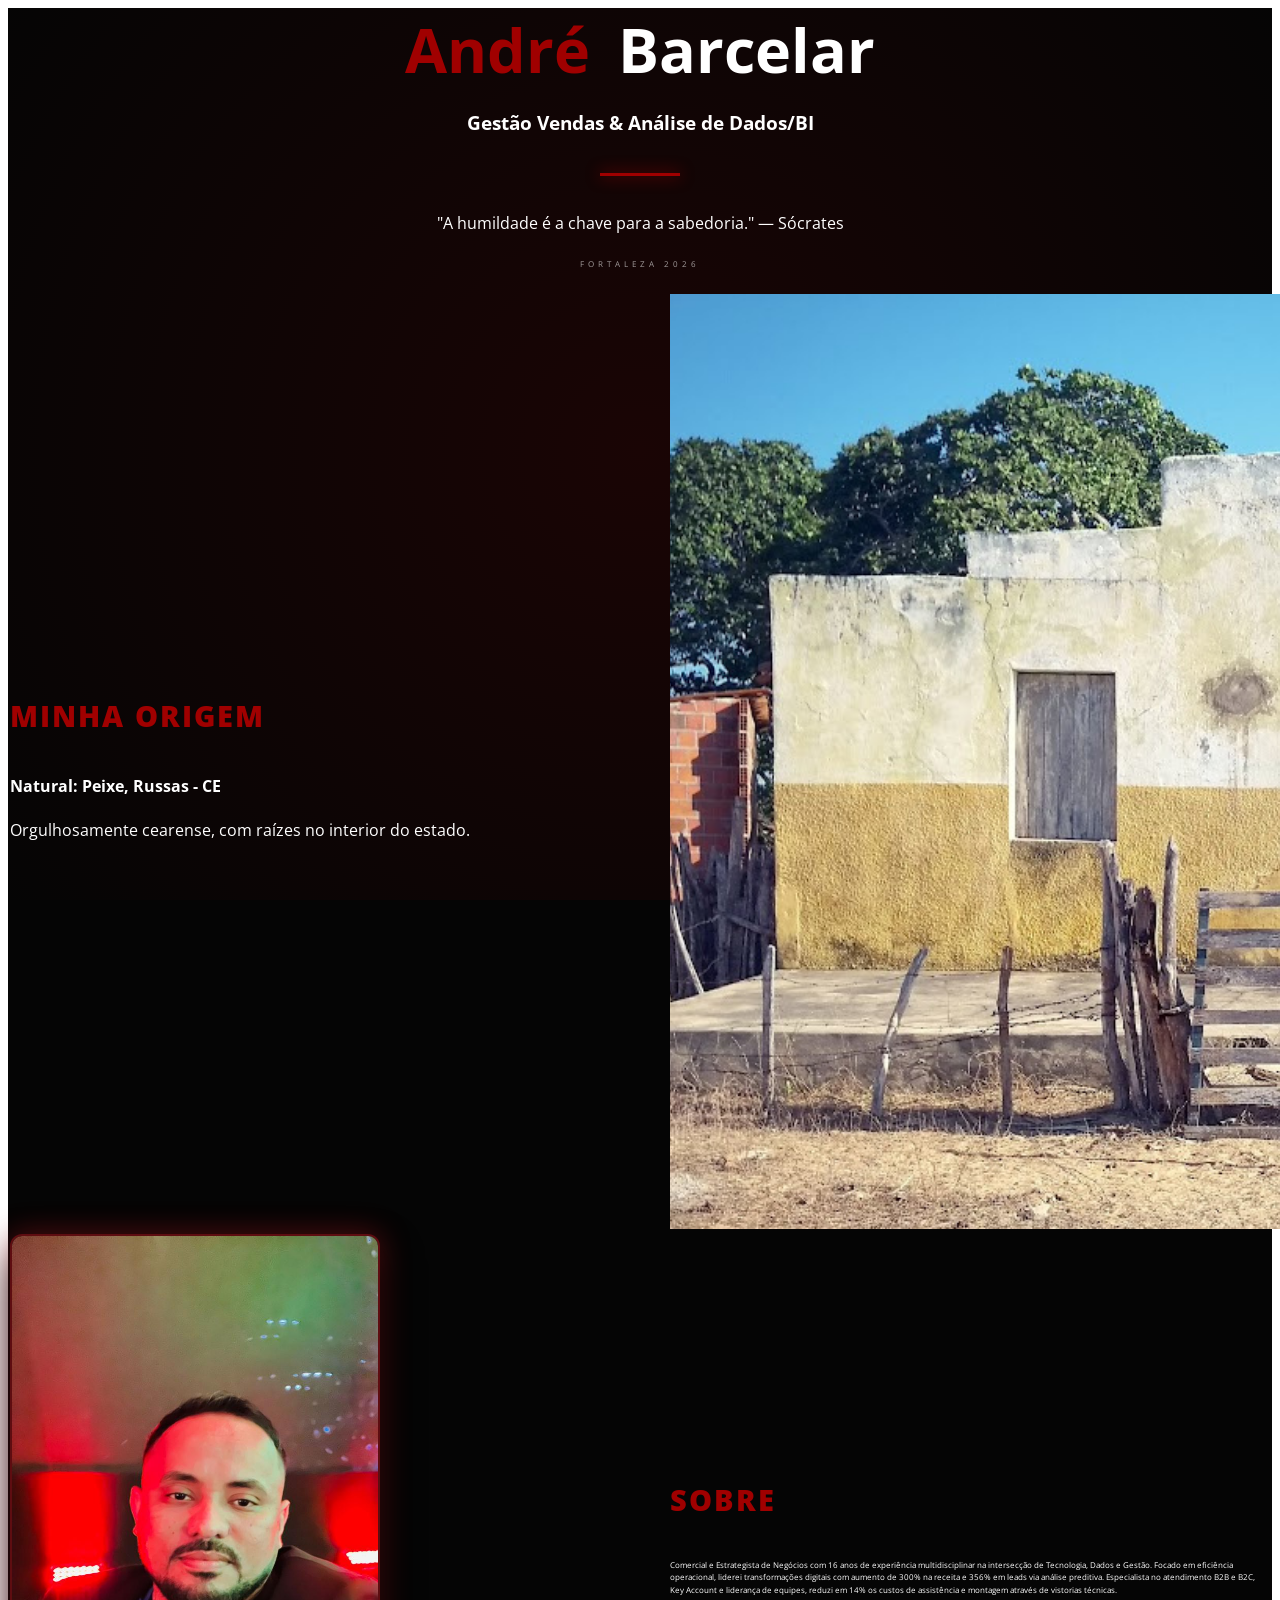
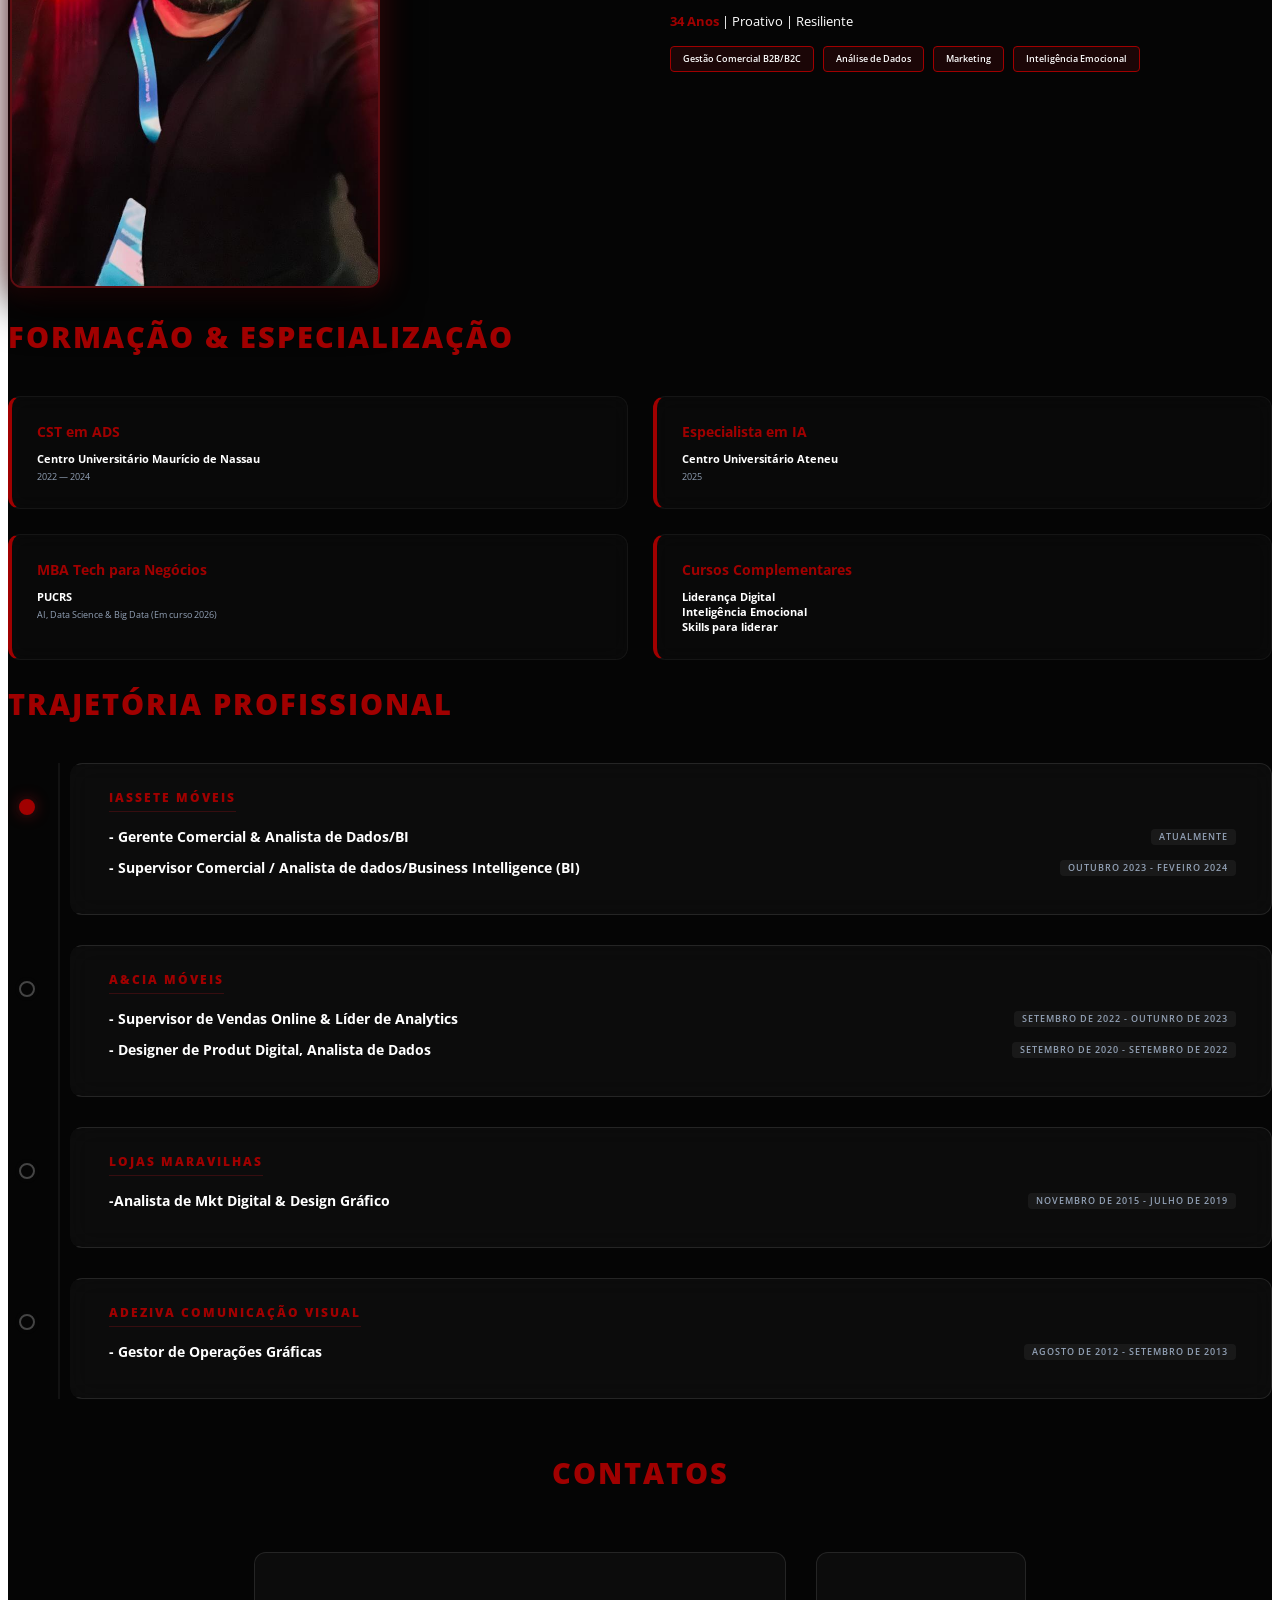
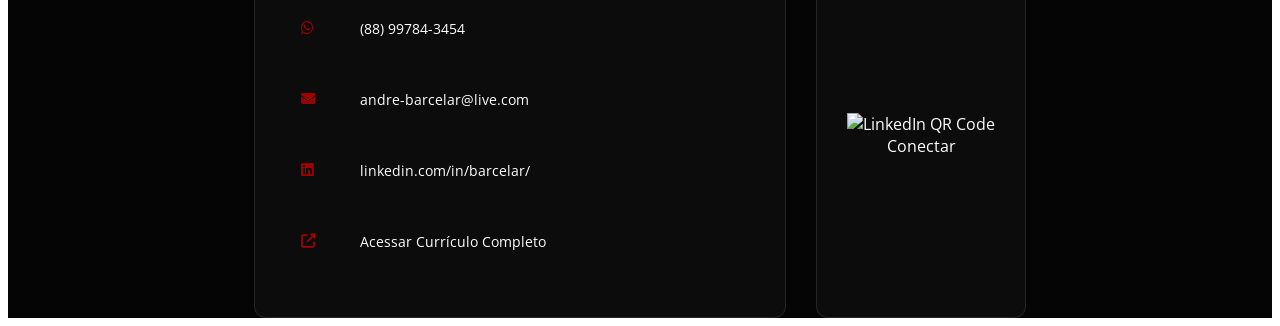
==== commit 684f0d88: "update Trajetória Profissional" ====
--- a/index.html
+++ b/index.html
@@ -25,7 +25,7 @@
                         <span class="nome-destaque">André</span>
                         <span class="sobrenome">Barcelar</span>
                     </h1>
-                    <h3>Gestão Vendas & Análise de Dados/Bi</h3>
+                    <h3>Gestão Vendas & Análise de Dados/BI</h3>
                     <div class="divisor"></div>
                     <p class="citacao">"A humildade é a chave para a sabedoria." — Sócrates</p>
                     <p class="local-data">Fortaleza 2026</p>
@@ -55,12 +55,11 @@
                     <div class="info-side">
                         <h2 class="accent">Sobre</h2>
                         <p class="bio-text">
-                            Comercial e Estrategista de Negócios com 16 anos de experiência multidisciplinar na intersecção de Tecnologia, 
-                            Dados e Gestão. Focado eficiência operacional, liderei transformações digitais com aumento de 300% na receita 
-                            e 356% em leads via análise preditiva. Especialista no atendimento B2B e B2C, Key Account (conta-chave) e 
-                            liderança de equipes, reduzi em 14% os custos de assistência e montagem através de vistorias técnicas e 
-                            foco no Bottom-Line (resultado final). Possuo sólido histórico em gestão de crises, supervisão de 
-                            funil de vendas e integração entre Engenharia de dados e Marketing.
+                            Comercial e Estrategista de Negócios com 16 anos de experiência multidisciplinar na intersecção de Tecnologia,
+                            Dados e Gestão. Focado em eficiência operacional, liderei transformações digitais com aumento de 300% na receita
+                            e 356% em leads via análise preditiva. Especialista no atendimento B2B e B2C, Key Account e
+                            liderança de equipes, reduzi em 14% os custos de assistência e montagem através de vistorias técnicas.
+                        </p>
                         <p class="tags-meta"><strong class="accent">34 Anos</strong> | Proativo | Resiliente</p>
                         <div class="tags-container">
                             <span class="tag-pill">Gestão Comercial B2B/B2C</span>
@@ -98,8 +97,6 @@
                         <span class="instituicao">Liderança Digital</span>
                         <span class="instituicao">Inteligência Emocional</span>
                         <span class="instituicao">Skills para liderar</span>
-                        <span class="instituicao">Liderança x Motivação</span>
-                        
                     </div>
                 </div>
             </section>
@@ -108,64 +105,80 @@
                 <h2 class="accent">Trajetória Profissional</h2>
                 <div class="timeline-box">
                     <div class="timeline-entry active">
-                        <h4>Gerente Comercial & Analista de Dados/Bi</h4>
-                        <p class="timeline-subtitle">Iassete Móveis (Atualmente desde de 2023)</p>
+                        <span class="timeline-subtitle">Iassete Móveis</span>
+                        <div class="timeline-header">
+                            <h4>- Gerente Comercial & Analista de Dados/BI</h4>
+                            <span class="timeline-date-side">Atualmente</span>
+                        </div>
+                        <div class="timeline-header">
+                            <h4>- Supervisor Comercial / Analista de dados/Business Intelligence (BI)</h4>
+                            <span class="timeline-date-side">Outubro 2023 - Feveiro 2024</span>
+                        </div>
                     </div>
                     <div class="timeline-entry">
-                        <h4>Supervisor de Vendas Online & Líder de Analytics</h4>
-                        <p class="timeline-subtitle-off">A&Cia Móveis (2020-2023)</p>
+                        <span class="timeline-subtitle">A&CIA MÓVEIS</span>
+                        <div class="timeline-header">
+                            <h4>- Supervisor de Vendas Online & Líder de Analytics</h4>
+                            <span class="timeline-date-side">Setembro de 2022 - Outunro de 2023</span>
+                        </div>
+                        <div class="timeline-header">
+                            <h4>- Designer de Produt Digital, Analista de Dados</h4>
+                            <span class="timeline-date-side">Setembro de 2020 - Setembro de 2022</span>
+                        </div>
                     </div>
                     <div class="timeline-entry">
-                        <h4>Analista de Mkt Digital & Design Gráfico</h4>
-                        <p class="timeline-subtitle-off">Lojas Maravilha (2015-2019)</p>
+                        <span class="timeline-subtitle">LOJAS MARAVILHAS</span>
+                        <div class="timeline-header">
+                            <h4>-Analista de Mkt Digital & Design Gráfico</h4>
+                            <span class="timeline-date-side">Novembro de 2015 - Julho de 2019</span>
+                        </div>
                     </div>
                     <div class="timeline-entry">
-                        <h4>Gestor de Operações Gráficas</h4>
-                        <p class="timeline-subtitle-off">Adeziva Comunicação Visual (2012-2013)</p>
+                        <span class="timeline-subtitle">Adeziva Comunicação Visual</span>
+                        <div class="timeline-header">
+                            <h4>- Gestor de Operações Gráficas</h4>
+                            <span class="timeline-date-side">Agosto de 2012 - Setembro de 2013</span>
+                        </div>
                     </div>
-                    
                 </div>
             </section>
 
-   <section>
-    <div class="container contact-wrapper"> 
-        <h2 class="accent">Contatos</h2>
-        <div class="contact-content">
-            <div class="contact-info-card">
-                <p>
-                    <a href="https://wa.me/5588997843454" target="_blank" style="text-decoration: none; color: inherit;">
-                        <i class="fab fa-whatsapp accent"></i> (88) 99784-3454
-                    </a>
-                </p>
+            <section>
+                <div class="container contact-wrapper">
+                    <h2 class="accent">Contatos</h2>
+                    <div class="contact-content">
+                        <div class="contact-info-card">
+                            <p>
+                                <a href="https://wa.me/5588997843454" target="_blank" style="text-decoration: none; color: inherit;">
+                                    <i class="fab fa-whatsapp accent"></i> (88) 99784-3454
+                                </a>
+                            </p>
+                            <p>
+                                <a href="mailto:andre-barcelar@live.com" style="text-decoration: none; color: inherit;">
+                                    <i class="fas fa-envelope accent"></i> andre-barcelar@live.com
+                                </a>
+                            </p>
+                            <p>
+                                <a href="https://www.linkedin.com/in/barcelar/" target="_blank" style="text-decoration: none; color: inherit;">
+                                    <i class="fab fa-linkedin accent"></i> linkedin.com/in/barcelar/
+                                </a>
+                            </p>
+                            <p>
+                                <a href="pages/curriculo.html" style="text-decoration: none; color: inherit;">
+                                    <i class="fas fa-external-link-alt accent"></i> Acessar Currículo Completo
+                                </a>
+                            </p>
+                        </div>
 
-                <p>
-                    <a href="mailto:andre-barcelar@live.com" style="text-decoration: none; color: inherit;">
-                        <i class="fas fa-envelope accent"></i> andre-barcelar@live.com
-                    </a>
-                </p>
-                
-                <p>
-                    <a href="https://www.linkedin.com/in/barcelar/" target="_blank" style="text-decoration: none; color: inherit;">
-                        <i class="fab fa-linkedin accent"></i> linkedin.com/in/barcelar/
-                    </a>
-                </p>
-
-                <p>
-                    <a href="pages/curriculo.html" style="text-decoration: none; color: inherit;">
-                        <i class="fas fa-external-link-alt accent"></i> Acessar Currículo Completo
-                    </a>
-                </p>
-            </div>
-
-            <div class="qr-section">
-                <div class="qr-code-box">
-                    <img src="https://api.qrserver.com/v1/create-qr-code/?size=200x200&data=https://www.linkedin.com/in/barcelar/&bgcolor=ffffff" alt="LinkedIn QR Code">
+                        <div class="qr-section">
+                            <div class="qr-code-box">
+                                <img src="https://api.qrserver.com/v1/create-qr-code/?size=200x200&data=https://www.linkedin.com/in/barcelar/&bgcolor=ffffff" alt="LinkedIn QR Code">
+                            </div>
+                            <span class="qr-label">Conectar</span>
+                        </div>
+                    </div>
                 </div>
-                <span class="qr-label">Conectar</span>
-            </div>
-        </div>
-    </div>
-</section>
+            </section>
 
         </div>
     </div>
--- a/assets/css/style.css
+++ b/assets/css/style.css
@@ -1,27 +1,26 @@
 /* ==========================================================================
-   1. VARIÁVEIS E CONFIGURAÇÕES DE CORES (DESIGN SYSTEM)
+   1. DESIGN SYSTEM & VARIÁVEIS
    ========================================================================== */
 :root {
-    /* Tipografia */
     --r-main-font: 'Open Sans', sans-serif;
     --r-heading-font: 'Poppins', sans-serif;
     
-    /* Identidade Visual: Red & Black */
-    --accent-color: #a00000;         /* Vermelho Vibrante */
-    --accent-glow: rgba(227, 27, 35, 0.4); /* Brilho para efeitos neon */
-    --bg-dark: #050505;               /* Fundo escuro profundo */
-    
-    /* Efeito de Vidro (Glassmorphism) */
+    /* Identidade: Red & Black */
+    --accent-color: #a00000;
+    --accent-glow: rgba(227, 27, 35, 0.4);
+    --bg-dark: #050505;
+    
+    /* Efeitos de Vidro */
     --glass-bg: rgba(255, 255, 255, 0.03);
     --glass-border: rgba(255, 255, 255, 0.1);
     
     /* Cores de Texto */
     --text-main: #ffffff;
-    --text-dim: #94a3b8;             /* Texto secundário/suave */
-}
-
-/* ==========================================================================
-   2. ESTILOS GERAIS DO REVEAL.JS (BODY & TEXTO)
+    --text-dim: #94a3b8;
+}
+
+/* ==========================================================================
+   2. CONFIGURAÇÕES GERAIS (REVEAL.JS)
    ========================================================================== */
 .reveal {
     background: var(--bg-dark);
@@ -31,27 +30,7 @@
     color: var(--text-main);
 }
 
-/* --- Destaques de Cor --- */
-.accent { 
-    color: var(--accent-color) !important; 
-    text-shadow: none !important; /* Isso remove o brilho e deixa a cor sólida */
-}
-
-/* REMOVE O EFEITO VERMELHO E NEON (Use esta classe no "34 Anos") */
-.no-accent {
-    color: var(--text-main) !important;
-    text-shadow: none !important;
-}
-
-/* --- Navegação: Setas e Progresso --- */
-.reveal .controls { color: var(--accent-color) !important; }
-.reveal .progress { height: 4px; background: rgba(255,255,255,0.1) !important; }
-.reveal .progress span { background: var(--accent-color) !important; }
-
-/* --- Tipografia Global --- */
-.reveal h1, .reveal h2, .reveal h3, .reveal h4, .reveal h5 {
-    color: var(--text-main);
-}
+.reveal h1, .reveal h2, .reveal h3, .reveal h4, .reveal h5 { color: var(--text-main); }
 
 .reveal h2 {
     font-size: 1.8em !important;
@@ -61,14 +40,18 @@
     margin-bottom: 40px !important;
 }
 
-/* ==========================================================================
-   3. COMPONENTES DE LAYOUT (GRIDS E CONTAINERS)
-   ========================================================================== */
-.grid-container {
-    display: grid;
-    grid-template-columns: repeat(2, 1fr);
-    gap: 20px;
-}
+/* --- Destaques e Navegação --- */
+.accent { color: var(--accent-color) !important; text-shadow: none !important; }
+.no-accent { color: var(--text-main) !important; text-shadow: none !important; }
+
+.reveal .controls { color: var(--accent-color) !important; }
+.reveal .progress { height: 4px; background: rgba(255,255,255,0.1) !important; }
+.reveal .progress span { background: var(--accent-color) !important; }
+
+/* ==========================================================================
+   3. ESTRUTURA DE LAYOUT (CONTAINERS)
+   ========================================================================== */
+.grid-container { display: grid; grid-template-columns: repeat(2, 1fr); gap: 20px; }
 
 .split-container { 
     display: flex; 
@@ -79,36 +62,62 @@
     width: 100%;
 }
 
-.split-container > div:not(.img-profile) {
-    flex: 1;
-    text-align: left;
-    max-width: 600px;
-}
-
-/* ==========================================================================
-   4. ELEMENTOS DE PERFIL (BIO E IMAGEM)
-   ========================================================================== */
-/* --- Texto Biográfico --- */
+.split-container > div:not(.img-profile) { flex: 1; text-align: left; max-width: 600px; }
+
+/* ==========================================================================
+   4. SEÇÃO: CAPA / LANDING
+   ========================================================================== */
+.capa-container {
+    display: flex;
+    flex-direction: column;
+    align-items: center;
+    text-align: center;
+}
+
+.capa-container h1 {
+    font-size: 3.8em !important;
+    font-weight: 700 !important;
+    margin: 0 !important;
+    white-space: nowrap;
+}
+
+.capa-container .nome-destaque { color: var(--accent-color); margin-right: 12px; }
+
+.divisor {
+    height: 3px;
+    width: 80px;
+    background: var(--accent-color);
+    margin: 20px auto;
+    box-shadow: 0 0 15px var(--accent-color);
+}
+
+.capa-container .local-data {
+    letter-spacing: 4px;
+    font-size: 0.50em;
+    opacity: 0.6;
+    text-transform: uppercase;
+    margin-bottom: 25px;
+}
+
+/* ==========================================================================
+   5. SEÇÃO: BIO E PERFIL
+   ========================================================================== */
 .bio-text {
     font-size: 0.5em !important; 
     line-height: 1.6 !important;
     color: var(--text-main);
-    opacity: 1; 
     text-align: left;
 }
 
-.bio-text strong, 
-.bio-text .accent-text {
-    font-size: 1.1em;              
+.bio-text strong, .bio-text .accent-text {
+    font-size: 1.1em;
     letter-spacing: 1px;
     color: #fff;
 }
 
-/* --- Moldura da Foto de Perfil --- */
 .img-profile {
     border-radius: 12px;
-    box-shadow: 0 20px 40px rgba(0,0,0,0.8), 
-                0 0 30px var(--accent-glow); 
+    box-shadow: 0 20px 40px rgba(0,0,0,0.8), 0 0 30px var(--accent-glow); 
     max-height: 650px !important; 
     min-width: 350px; 
     width: auto;
@@ -120,16 +129,11 @@
 .img-profile:hover {
     transform: scale(1.03);
     border-color: var(--accent-color);
-    box-shadow: 0 25px 50px rgba(0,0,0,0.9), 
-                0 0 45px var(--accent-glow);
-}
-
-/* --- Badges e Etiquetas (Tags) --- */
-.tags-meta {
-    font-size: 0.8em !important; 
-    margin: 15px 0 !important;
-    display: block;
-}
+    box-shadow: 0 25px 50px rgba(0,0,0,0.9), 0 0 45px var(--accent-glow);
+}
+
+/* Tags */
+.tags-meta { font-size: 0.8em !important; margin: 15px 0 !important; display: block; }
 
 .tag-pill {
     background: rgba(227, 27, 35, 0.1);
@@ -144,130 +148,119 @@
 }
 
 /* ==========================================================================
-   5. SEÇÕES DE CONTEÚDO (CAPA, TIMELINE, FORMAÇÃO)
-   ========================================================================== */
-/* --- Capa / Landing --- */
-.capa-container {
-    display: flex;
-    flex-direction: column;
-    align-items: center;
-    text-align: center;
-}
-
-.capa-container h1 {
-    font-size: 3.8em !important;
-    font-weight: 700 !important;
-    margin: 0 !important;
-    white-space: nowrap;
-}
-
-.capa-container .nome-destaque { color: var(--accent-color); margin-right: 12px; }
-
-.divisor {
-    height: 3px;
-    width: 80px;
-    background: var(--accent-color);
-    margin: 20px auto;
-    box-shadow: 0 0 15px var(--accent-color);
-}
-
-.capa-container .local-data {
-    letter-spacing: 4px;
-    font-size: 0.50em;
-    opacity: 0.6;
-    text-transform: uppercase;
-    margin-bottom: 25px;
-}
-
-/* --- Linha do Tempo Vertical --- */
+   6. SEÇÃO: TRAJETÓRIA (FOCO EM CRESCIMENTO/PROMOÇÃO)
+   ========================================================================== */
 .timeline-box {
     border-left: 2px solid rgba(255, 255, 255, 0.05);
     padding-left: 10px;
     margin: 20px 0 20px 50px;
+    position: relative;
     text-align: left;
+}
+
+.timeline-entry {
+    margin-bottom: 30px;
     position: relative;
-}
-
-.timeline-box::after {
-    content: '';
-    position: absolute;
-    left: -2px;
-    top: 0;
-    height: 100%;
-    width: 2px;
-    background: linear-gradient(to bottom, 
-                transparent 0%, 
-                var(--accent-color) 15%, 
-                var(--accent-color) 85%, 
-                transparent 100%);
-    box-shadow: 0 0 8px var(--accent-glow);
-}
-
-.timeline-entry {
-    margin-bottom: 35px;
-    position: relative;
-    padding: 20px 30px;
+    padding: 25px 35px;
     background: var(--glass-bg); 
-    backdrop-filter: blur(10px);
+    backdrop-filter: blur(12px);
     border-radius: 12px;
     border: 1px solid var(--glass-border);
     border-left: 4px solid transparent; 
     transition: all 0.4s cubic-bezier(0.4, 0, 0.2, 1);
 }
 
-.timeline-entry:hover {
-    transform: translateX(15px);
-    background: rgba(227, 27, 35, 0.07);
-    border-color: rgba(227, 27, 35, 0.4);
-    border-left-color: var(--accent-color); 
-    box-shadow: -10px 10px 30px rgba(0, 0, 0, 0.5);
-}
-
-.timeline-entry h4 {
-    margin: 0 0 8px 0 !important;
-    font-size: 0.8em !important;
+/* --- DESTAQUE DA EMPRESA (CABEÇALHO DO GRUPO) --- */
+.timeline-subtitle { 
+    color: var(--accent-color); 
+    font-size: 0.75em !important; 
+    font-weight: 800; 
+    display: block;
+    text-transform: uppercase;
+    letter-spacing: 2px;
+    margin-bottom: 15px !important;
+    padding-bottom: 5px;
+    border-bottom: 1px solid rgba(227, 27, 35, 0.2);
+    width: fit-content;
+} 
+
+/* --- ESTRUTURA DE CARGO E DATA (HEADER) --- */
+.timeline-header {
+    display: flex;
+    justify-content: space-between;
+    align-items: center;
+    width: 100%;
+    margin-bottom: 12px; /* Espaço entre cargos na mesma empresa */
+}
+
+.timeline-entry h4 { 
+    margin: 0 !important; 
+    font-size: 0.85em !important; 
+    font-weight: 700 !important; 
     color: #fff !important;
-    font-weight: 700 !important;
-}
-
-.timeline-subtitle, 
-.timeline-subtitle-off {
-    margin: 0 !important;
-    font-size: 0.60em !important;
+}
+
+/* "Atualmente" e Datas na Direita em Cinza */
+.timeline-date-side { 
+    color: var(--text-dim) !important; 
+    font-size: 0.55em !important; 
     font-weight: 600;
-}
-
-.timeline-subtitle { color: var(--accent-color); } 
-.timeline-subtitle-off { color: var(--text-dim); }
-
+    text-transform: uppercase;
+    letter-spacing: 1px;
+    white-space: nowrap;
+    padding: 2px 8px;
+    border-radius: 4px;
+    background: rgba(255, 255, 255, 0.05);
+}
+
+/* Subtítulo Cinza (Empresas anteriores) */
+.timeline-subtitle-off { 
+    color: var(--text-dim) !important; 
+    font-size: 0.65em !important; 
+    font-weight: 500;
+    margin-top: 8px !important;
+    display: block;
+}
+
+/* --- INDICADORES LATERAIS E EFEITO DE PULSO --- */
 .timeline-entry::before {
     content: '';
     position: absolute;
-    left: -55px; 
-    top: 50%;
-    transform: translateY(-50%);
-    width: 14px;
-    height: 14px;
+    left: -55px; top: 35px; 
+    width: 12px; height: 12px;
     background: var(--bg-dark);
-    border: 2px solid var(--accent-color);
+    border: 2px solid #444;
     border-radius: 50%;
     z-index: 5;
-    transition: all 0.4s ease;
-    box-shadow: 0 0 0 4px var(--bg-dark); 
-}
-
-.timeline-entry:hover::before {
+    box-shadow: 0 0 0 4px var(--bg-dark);
+    transition: all 0.3s ease;
+}
+
+/* Bolinha Vermelha para o Cargo Ativo */
+.timeline-entry.active::before {
+    border-color: var(--accent-color);
     background: var(--accent-color);
-    box-shadow: 0 0 0 4px var(--bg-dark), 
-                0 0 15px var(--accent-color);
-    transform: translateY(-50%) scale(1.2);
-}
-
-.timeline-entry.active::before {
+    box-shadow: 0 0 15px var(--accent-glow), 0 0 0 4px var(--bg-dark);
+    animation: pulse-red 2s infinite;
+}
+
+@keyframes pulse-red {
+    0% { box-shadow: 0 0 0 0 rgba(160, 0, 0, 0.7), 0 0 0 4px var(--bg-dark); }
+    70% { box-shadow: 0 0 0 10px rgba(160, 0, 0, 0), 0 0 0 4px var(--bg-dark); }
+    100% { box-shadow: 0 0 0 0 rgba(160, 0, 0, 0), 0 0 0 4px var(--bg-dark); }
+}
+
+/* Hover no Card */
+.timeline-entry:hover {
+    transform: translateX(10px);
+    background: rgba(227, 27, 35, 0.05);
+    border-left-color: var(--accent-color); 
+}
+
+.timeline-entry:not(.active):hover::before {
+    border-color: var(--accent-color);
     background: var(--accent-color);
-    box-shadow: 0 0 0 4px var(--bg-dark), 
-                0 0 20px var(--accent-color);
-    animation: pulse-red 2s infinite;
+    box-shadow: 0 0 10px var(--accent-glow), 0 0 0 4px var(--bg-dark);
 }
 
 @keyframes pulse-red {
@@ -276,13 +269,10 @@
     100% { box-shadow: 0 0 0 0 rgba(160, 0, 0, 0); }
 }
 
-/* --- Grid Acadêmica / Formação --- */
-.formation-grid {
-    display: grid;
-    grid-template-columns: repeat(2, 1fr);
-    gap: 25px;
-    margin-top: 30px;
-}
+/* ==========================================================================
+   7. SEÇÃO: FORMAÇÃO ACADÊMICA
+   ========================================================================== */
+.formation-grid { display: grid; grid-template-columns: repeat(2, 1fr); gap: 25px; margin-top: 30px; }
 
 .formation-card {
     background: rgba(255, 255, 255, 0.02);
@@ -302,51 +292,21 @@
     box-shadow: 0 10px 30px rgba(227, 27, 35, 0.15);
 }
 
-.formation-card h4 {
-    margin: 0 0 10px 0 !important;
-    font-size: 0.9em !important;
-    color: var(--accent-color) !important;
-}
-
-.formation-card .instituicao {
-    display: block;
-    font-weight: 700;
-    font-size: 0.7em;
-    color: #fff;
-}
-
-.formation-card .detalhes {
-    display: block;
-    font-size: 0.55em;
-    color: var(--text-dim);
-    margin-top: 5px;
-}
-
-/* ==========================================================================
-   6. CONTATO E CALL TO ACTION (CTA) - ESPAÇAMENTO CURTO ENTRE ÍCONE E LINK
-   ========================================================================== */
-.contact-wrapper {
-    display: flex;
-    flex-direction: column;
-    align-items: center;
-    width: 100%;
-}
-
-.contact-content {
-    display: flex;
-    flex-direction: row;
-    justify-content: center;
-    align-items: stretch; 
-    gap: 30px;
-    margin-top: 20px;
-}
+.formation-card h4 { margin: 0 0 10px 0 !important; font-size: 0.9em !important; color: var(--accent-color) !important; }
+.formation-card .instituicao { display: block; font-weight: 700; font-size: 0.7em; color: #fff; }
+.formation-card .detalhes { display: block; font-size: 0.55em; color: var(--text-dim); margin-top: 5px; }
+
+/* ==========================================================================
+   8. SEÇÃO: CONTATO E QR CODE
+   ========================================================================== */
+.contact-wrapper { display: flex; flex-direction: column; align-items: center; width: 100%; }
+.contact-content { display: flex; flex-direction: row; justify-content: center; align-items: stretch; gap: 30px; margin-top: 20px; }
 
 .contact-info-card {
     background: var(--glass-bg);
     padding: 40px;
     border-radius: 12px;
     border: 1px solid var(--glass-border);
-    text-align: left;
     min-width: 450px;
     display: flex;
     flex-direction: column;
@@ -354,51 +314,28 @@
     transition: all 0.3s ease;
 }
 
-/* Estilo dos links: Gap zerado para controle total via margin-right do ícone */
 .contact-info-card a {
     text-decoration: none;
     color: inherit;
     display: flex;
     align-items: center;
-    gap: 0;                     /* Alterado de 12px para 0 para usar margin lateral */
+    gap: 0;
     margin: 10px 0 !important; 
     font-size: 0.9em;
     transition: all 0.3s ease;
 }
 
-/* Efeito Hover suave */
-.contact-info-card a:hover {
-    color: var(--accent-color);
-    transform: translateX(8px);
-}
-
-/* Ícones: Espaço lateral de 10px aplicado aqui */
-.contact-info-card i, 
-.contact-info-card svg, 
-.contact-info-card img {
-    width: 25px;            
+.contact-info-card a:hover { color: var(--accent-color); transform: translateX(8px); }
+
+.contact-info-card i, .contact-info-card svg, .contact-info-card img {
+    width: 25px; 
     text-align: center;
-    font-size: 1.25em;
     flex-shrink: 0; 
     color: var(--accent-color) !important;
-    filter: none !important;
-    text-shadow: none !important;
-    padding-right: 0 !important; 
-    
-    /* ESPAÇO LATERAL DE 10px SOLICITADO */
     margin-right: 40px !important; 
-    
     transition: all 0.3s ease;
 }
 
-
-/* Glow sutil apenas no hover */
-.contact-info-card a:hover i,
-.contact-info-card a:hover svg {
-    text-shadow: 0 0 10px var(--accent-glow) !important;
-}
-
-/* --- Área de QR Code --- */
 .qr-section {
     background: var(--glass-bg);
     padding: 30px;
@@ -411,94 +348,55 @@
     transition: all 0.3s ease;
 }
 
-.qr-section:hover {
-    border-color: var(--accent-color);
-    box-shadow: 0 0 20px rgba(160, 0, 0, 0.2);
-}
-
-/* ==========================================================================
-   7. INCREMENTO DE RESPONSIVIDADE (UNIDO E CORRIGIDO)
+.qr-section:hover { border-color: var(--accent-color); box-shadow: 0 0 20px rgba(160, 0, 0, 0.2); }
+
+/* ==========================================================================
+   9. RESPONSIVIDADE (TABLET & MOBILE)
    ========================================================================== */
 @media (max-width: 1024px) {
     .reveal h1 { font-size: 3em !important; }
-    .split-container { gap: 30px; }
     .img-profile { min-width: 280px; max-height: 500px !important; }
 }
 
 @media screen and (max-width: 768px) {
-    
-    /* --- ESTRUTURA VERTICAL SOLICITADA (Slide abaixo do outro) --- */
-    .reveal .slides {
+    /* Stack Vertical para Mobile */
+    .reveal .slides, .reveal .slides section {
         display: block !important;
         width: 100% !important;
         height: auto !important;
+        position: relative !important;
         inset: 0 !important;
         transform: none !important;
-    }
-
-    .reveal .slides section {
-        display: block !important;
-        position: relative !important;
         opacity: 1 !important;
         visibility: visible !important;
-        width: 100% !important;
-        height: auto !important;
-        min-height: 60vh; 
-        padding: 50px 20px !important; 
-        top: 0 !important;
-        box-sizing: border-box !important; /* Essencial para o iPhone 390px */
+        box-sizing: border-box !important;
     }
 
-    .reveal.embedded { overflow-y: auto !important; }
-
-    /* --- DETALHES ORIGINAIS DO MOBILE PRESERVADOS --- */
+    .reveal .slides section { padding: 50px 20px !important; min-height: 60vh; }
+
+    /* Ajustes Finos Mobile */
     .reveal h1 { font-size: 2.2em !important; white-space: normal !important; }
-    .reveal h2 { font-size: 1.4em !important; margin-bottom: 20px !important; }
-    .capa-container .local-data { font-size: 0.4em; letter-spacing: 2px; }
-    
-    .split-container, 
-    .contact-content, 
-    .formation-grid, 
-    .grid-container { 
-        display: flex !important;
+    .reveal h2 { font-size: 1.4em !important; }
+    .capa-container .local-data { font-size: 0.4em; }
+    
+    .split-container, .contact-content, .formation-grid, .grid-container { 
         flex-direction: column !important; 
-        align-items: center !important;
-        gap: 20px !important;
+        align-items: center !important; 
+        gap: 20px !important; 
     }
 
-    .split-container > div:not(.img-profile) { text-align: center; }
     .bio-text { font-size: 0.6em !important; text-align: center !important; }
     .img-profile { min-width: 200px; max-height: 350px !important; margin-bottom: 20px; }
-
-    .timeline-box { 
-        margin: 10px 0 10px 20px; 
-        padding-left: 25px; 
-    }
-    .timeline-entry { padding: 15px; margin-bottom: 20px; }
-    .timeline-entry:hover { transform: translateX(5px); }
-    .timeline-entry::before { left: -33px; width: 10px; height: 10px; }
-
-    .formation-card { width: 90%; margin: 0 auto; }
-    .contact-info-card { 
-        min-width: unset !important; 
-        width: 100% !important; 
-        padding: 20px !important; 
-    }
-    
-    .contact-info-card a { 
-        font-size: 0.75em; 
-        gap: 10px; 
-        justify-content: flex-start; 
-    }
-    
-    /* Ajuste fino para o ícone no mobile (390px) */
-    .contact-info-card i { margin-right: 15px !important; } 
-
-    .divisor { width: 60px; margin: 15px auto; }
+    
+    .timeline-box { margin-left: 20px; padding-left: 25px; }
+    .timeline-entry::before { left: -33px; }
+    
+    .contact-info-card { min-width: unset !important; width: 100% !important; padding: 20px !important; }
+    .contact-info-card i { margin-right: 15px !important; }
+    .divisor { width: 60px; }
 }
 
 @media (max-height: 500px) {
     .reveal h1 { font-size: 1.8em !important; }
     .img-profile { display: none; } 
-    .timeline-entry { padding: 10px; }
 }
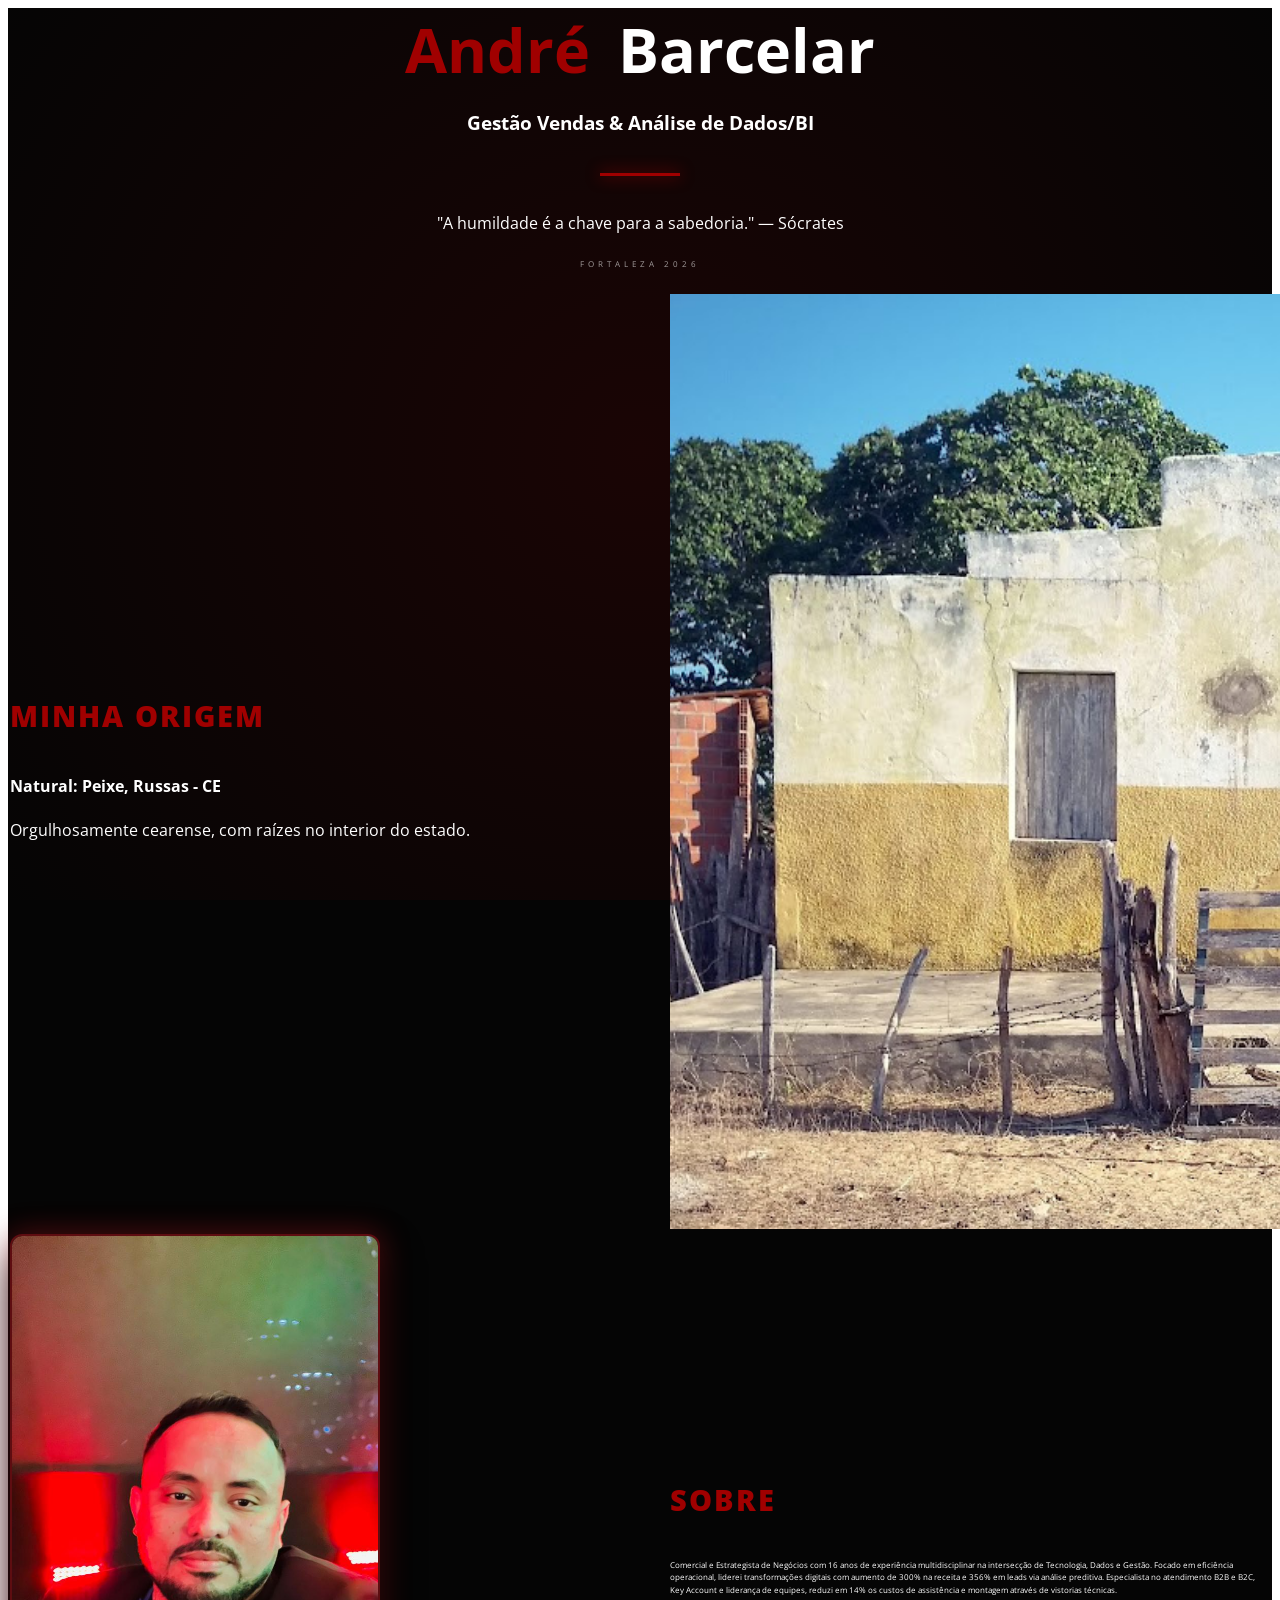
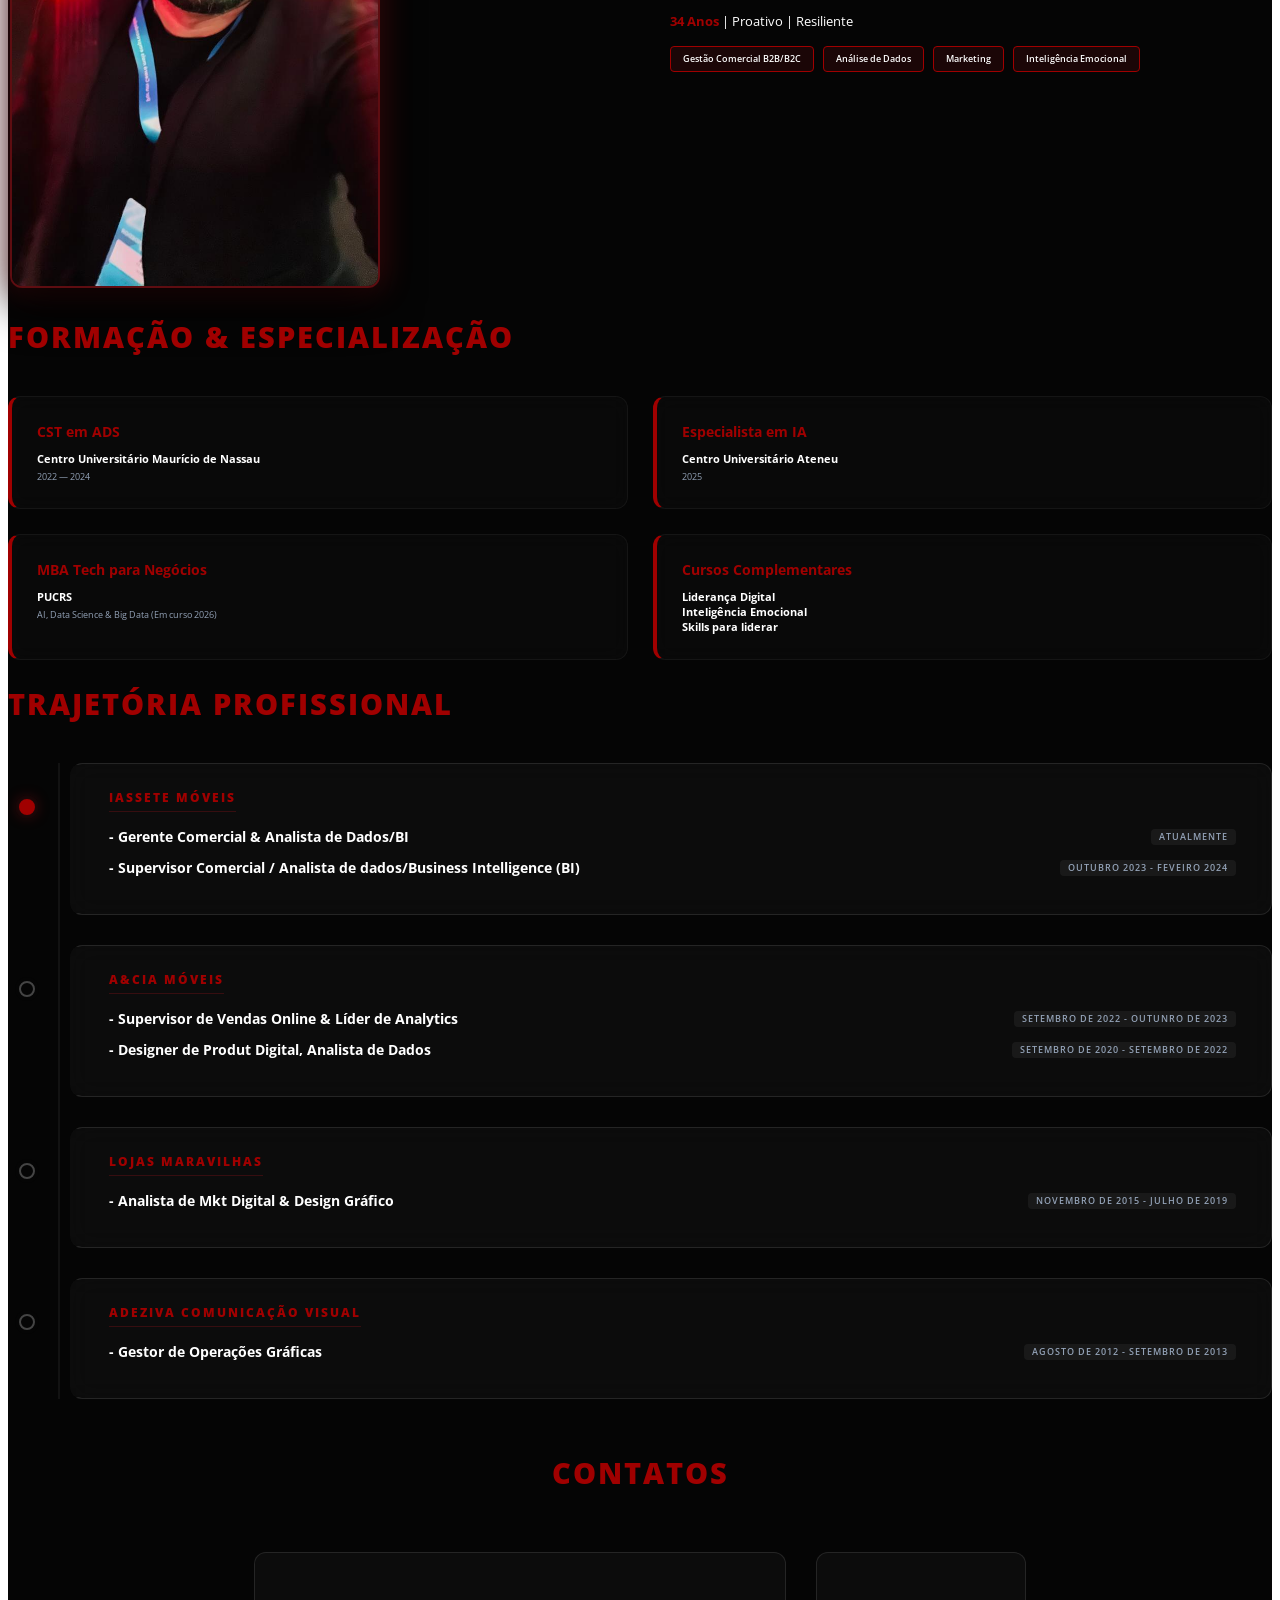
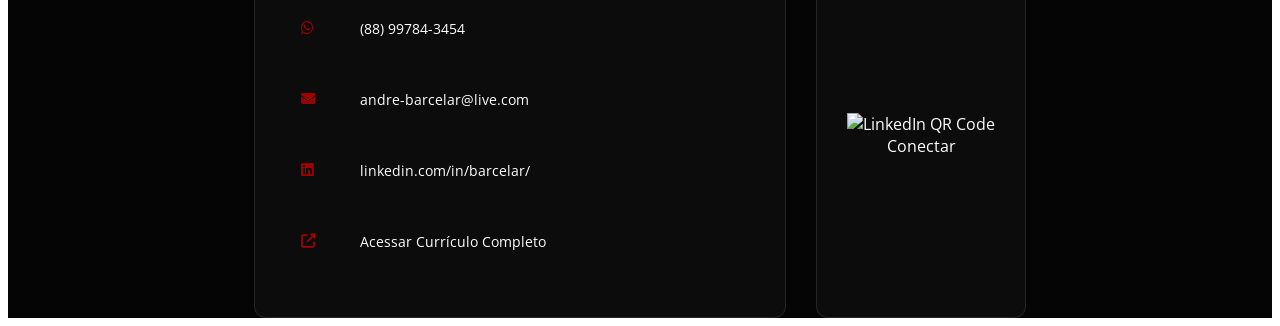
==== commit 5a190d3d: "update Trajetória Profissional" ====
--- a/index.html
+++ b/index.html
@@ -129,7 +129,7 @@
                     <div class="timeline-entry">
                         <span class="timeline-subtitle">LOJAS MARAVILHAS</span>
                         <div class="timeline-header">
-                            <h4>-Analista de Mkt Digital & Design Gráfico</h4>
+                            <h4>- Analista de Mkt Digital & Design Gráfico</h4>
                             <span class="timeline-date-side">Novembro de 2015 - Julho de 2019</span>
                         </div>
                     </div>
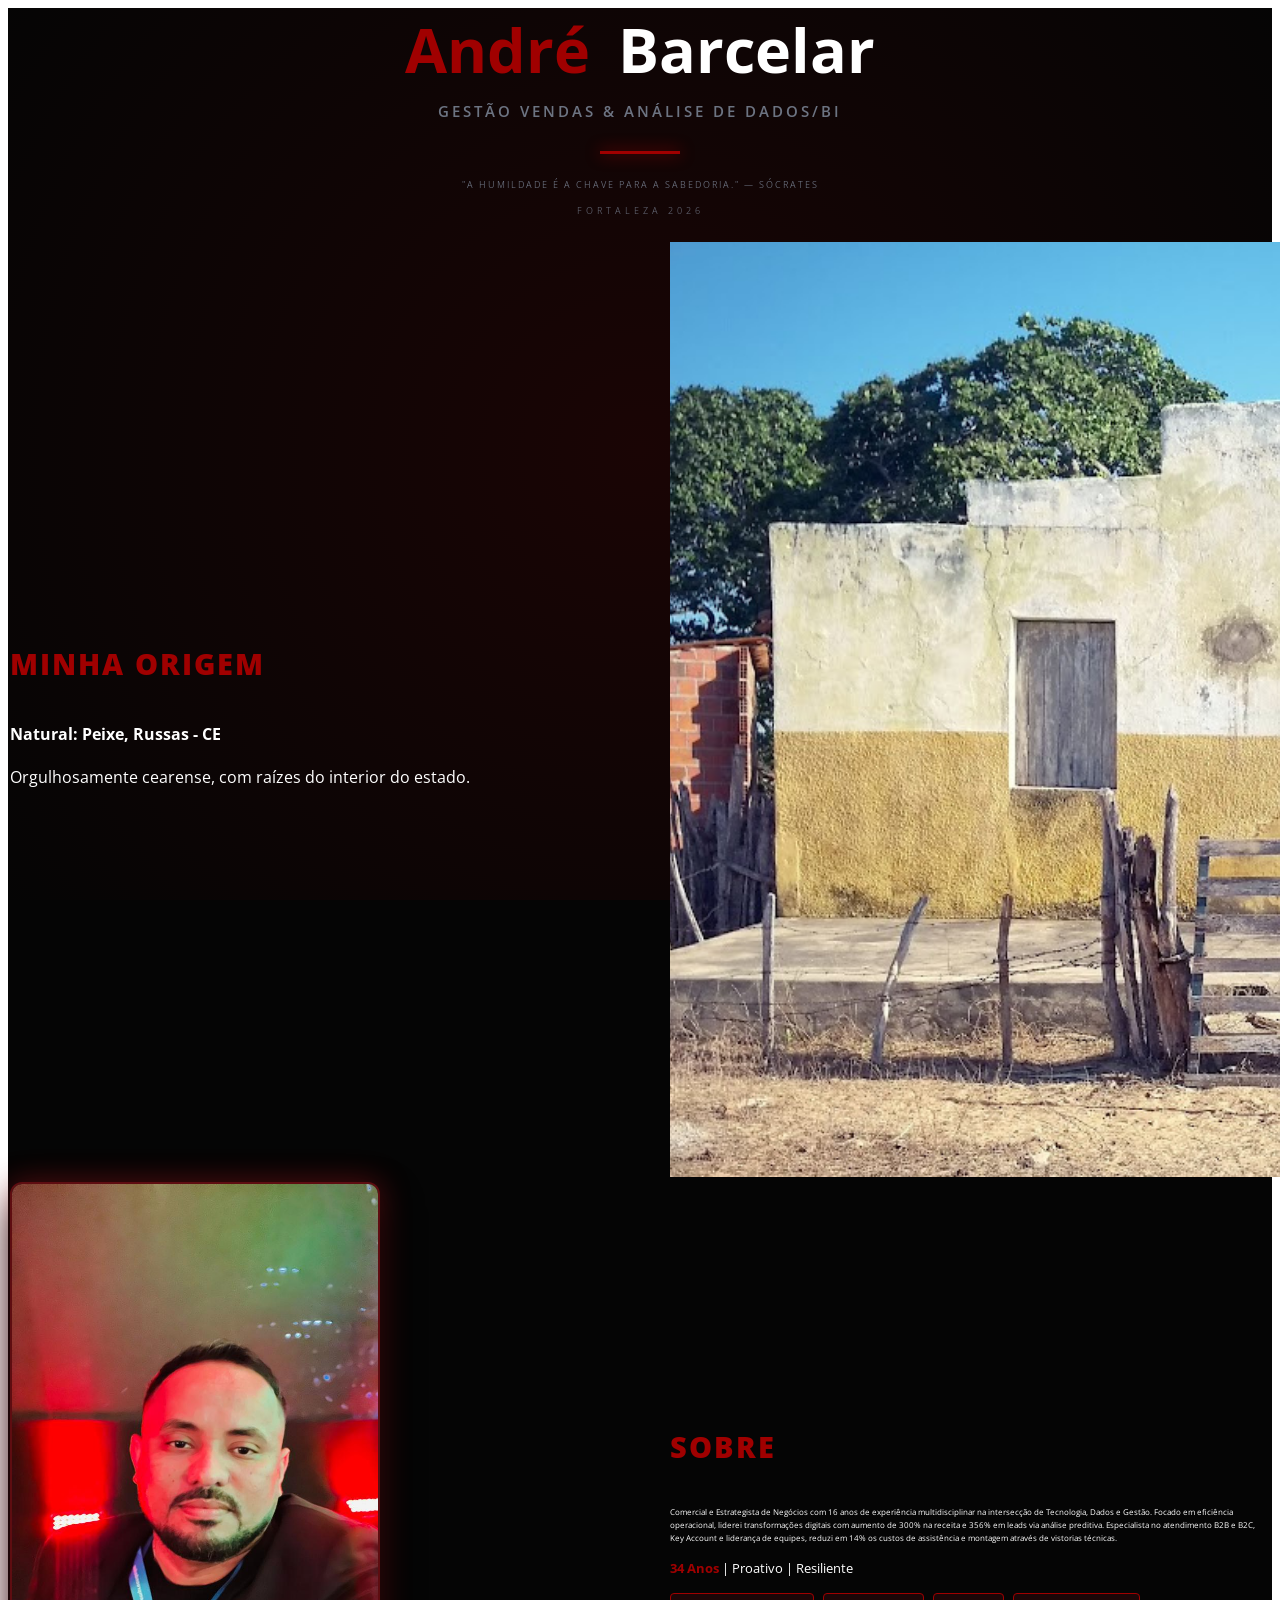
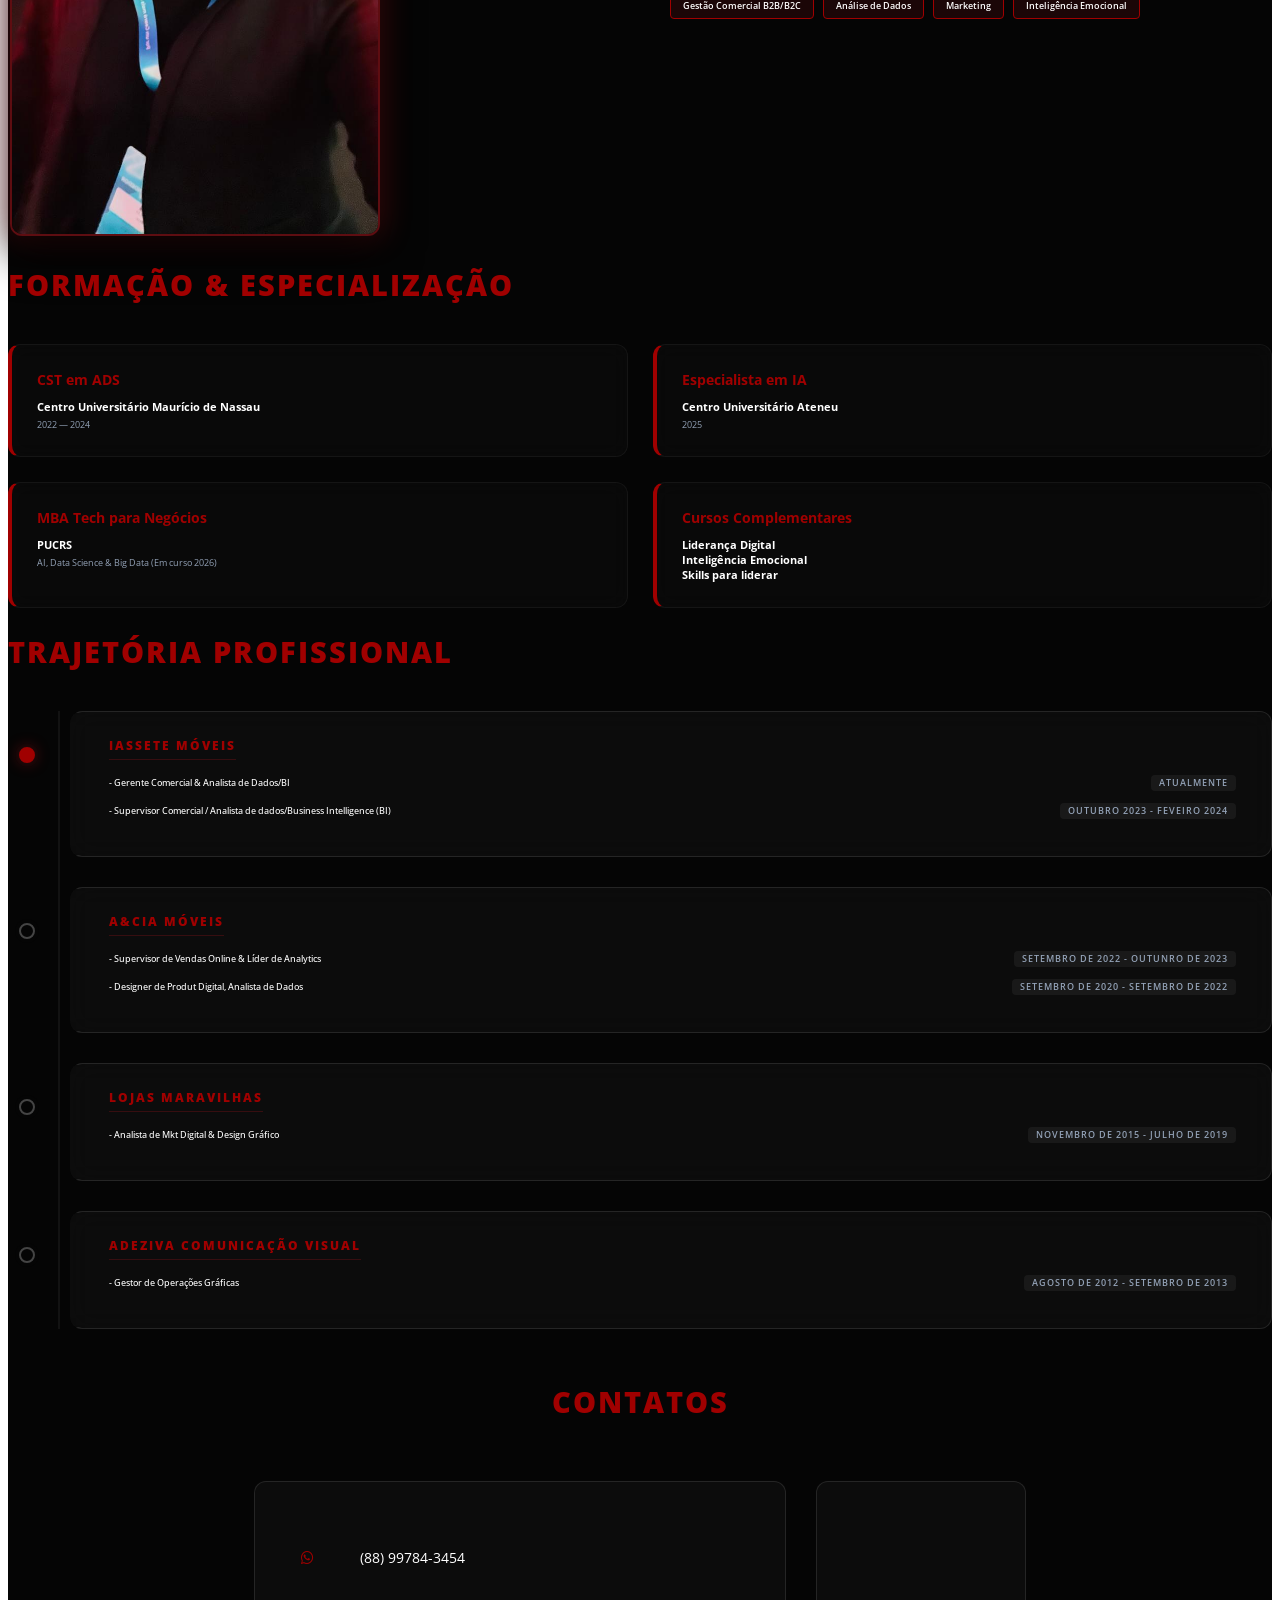
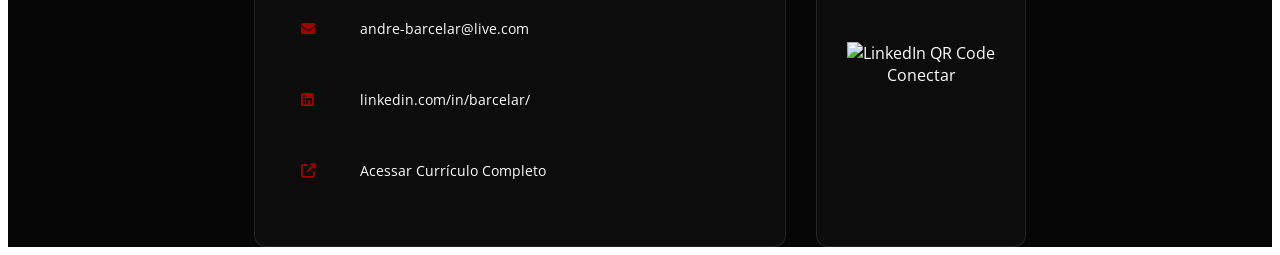
==== commit fad7548b: "Update index.html" ====
--- a/index.html
+++ b/index.html
@@ -38,7 +38,7 @@
                         <h2 class="accent">Minha Origem</h2>
                         <h4 class="sub-origem">Natural: Peixe, Russas - CE</h4>
                         <p class="desc-origem">
-                            Orgulhosamente cearense, com raízes no interior do estado.
+                            Orgulhosamente cearense, com raízes do interior do estado.
                         </p>
                     </div>
                     <div class="img-placeholder-box">
--- a/assets/css/style.css
+++ b/assets/css/style.css
@@ -97,6 +97,27 @@
     opacity: 0.6;
     text-transform: uppercase;
     margin-bottom: 25px;
+}
+
+.capa-container h3 { 
+    color: var(--text-dim) !important; 
+    font-size: 0.95em !important; /* Tamanho reduzido para equilibrar com o nome principal */
+    font-weight: 600 !important; /* Remove o negrito padrão do h3 */
+    text-transform: uppercase;
+    letter-spacing: 3px; /* Aumenta o espaço entre letras para um visual moderno */
+    opacity: 0.7; 
+    margin: 10px 0 !important; /* Ajusta o espaço acima e abaixo do texto */
+}
+
+.capa-container p, 
+.capa-container .subtitulo-capa { 
+    color: var(--text-dim) !important; 
+    font-size: 0.55em !important; /* Reduzi para ficar proporcional às datas da imagem */
+    font-weight: 350;
+    text-transform: uppercase;
+    letter-spacing: 2px; /* Aumentei o espaçamento para um ar mais premium */
+    opacity: 0.7; /* Opacidade levemente menor para o cinza "sumir" um pouco no fundo */
+    margin-top: 5px;
 }
 
 /* ==========================================================================
@@ -195,8 +216,8 @@
 
 .timeline-entry h4 { 
     margin: 0 !important; 
-    font-size: 0.85em !important; 
-    font-weight: 700 !important; 
+    font-size: 0.550em !important; 
+    font-weight: 500 !important; /* Alterado de 700 para 400 */
     color: #fff !important;
 }
 
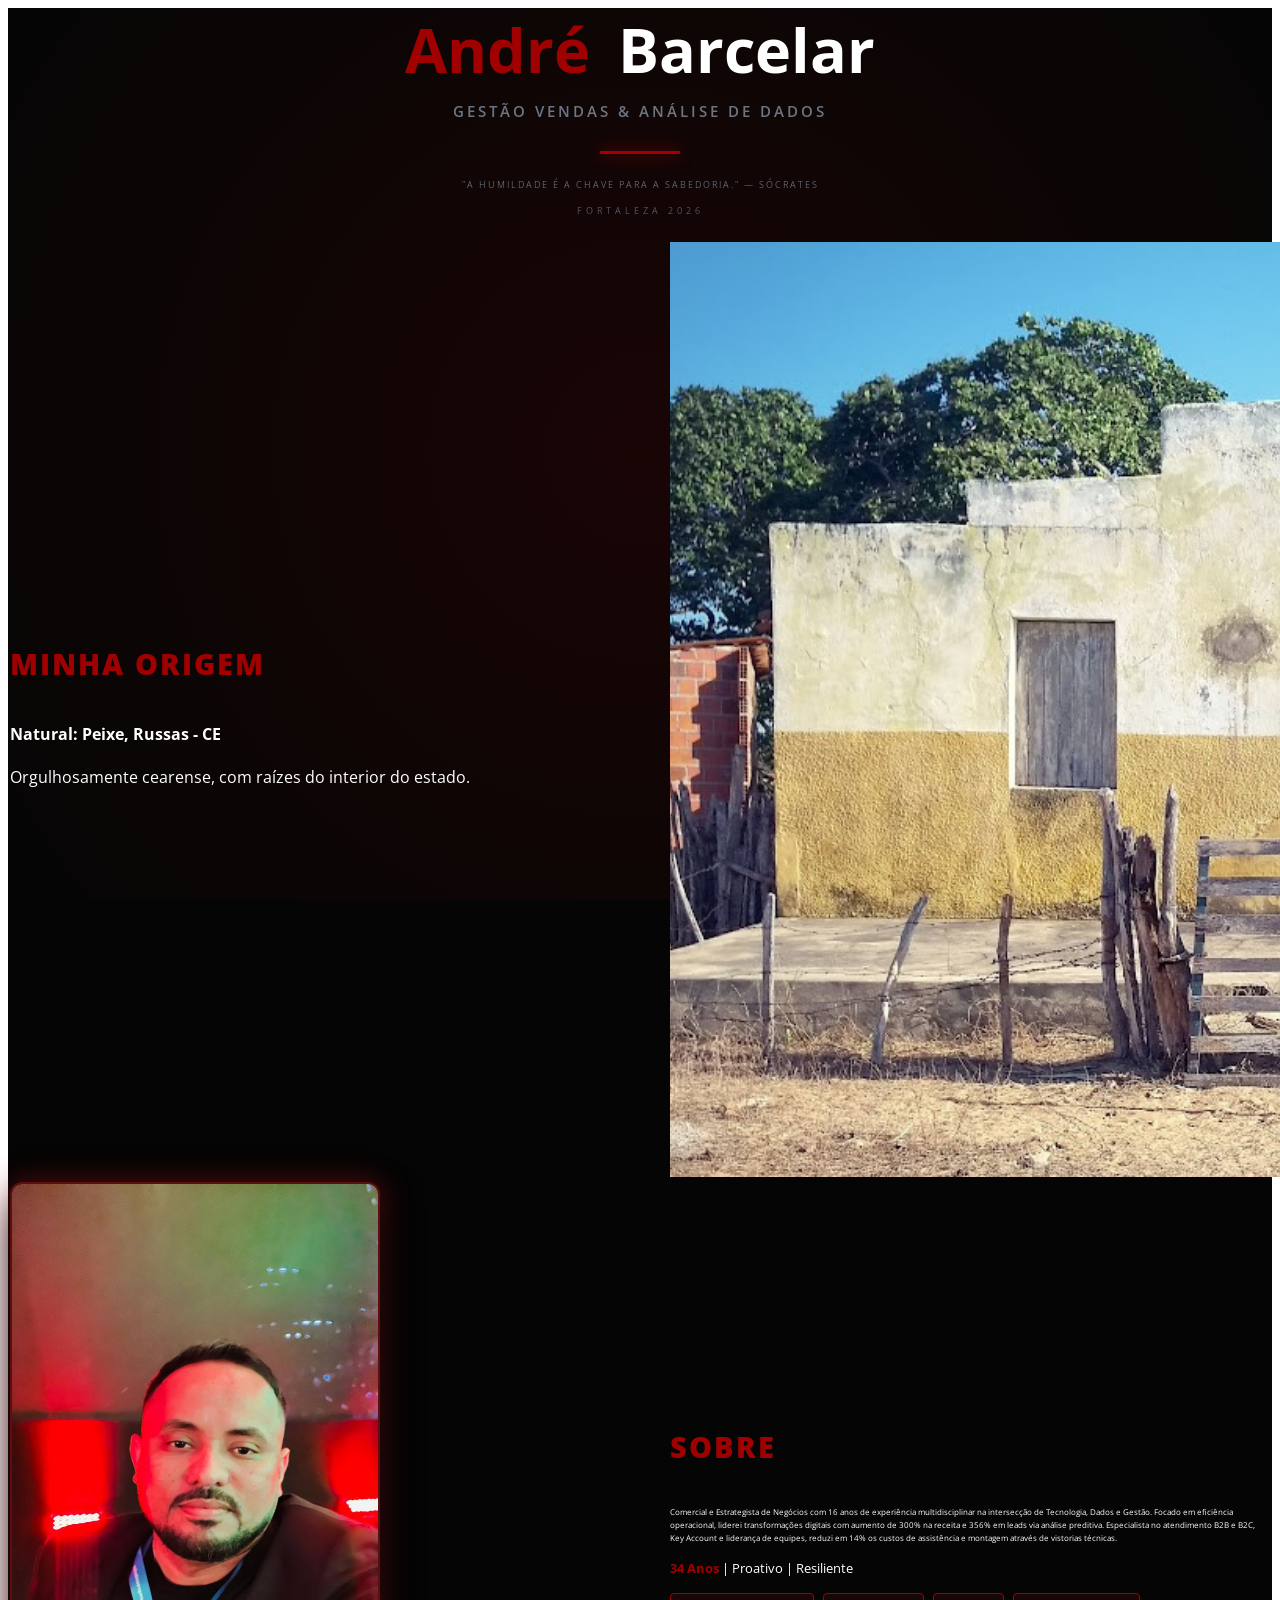
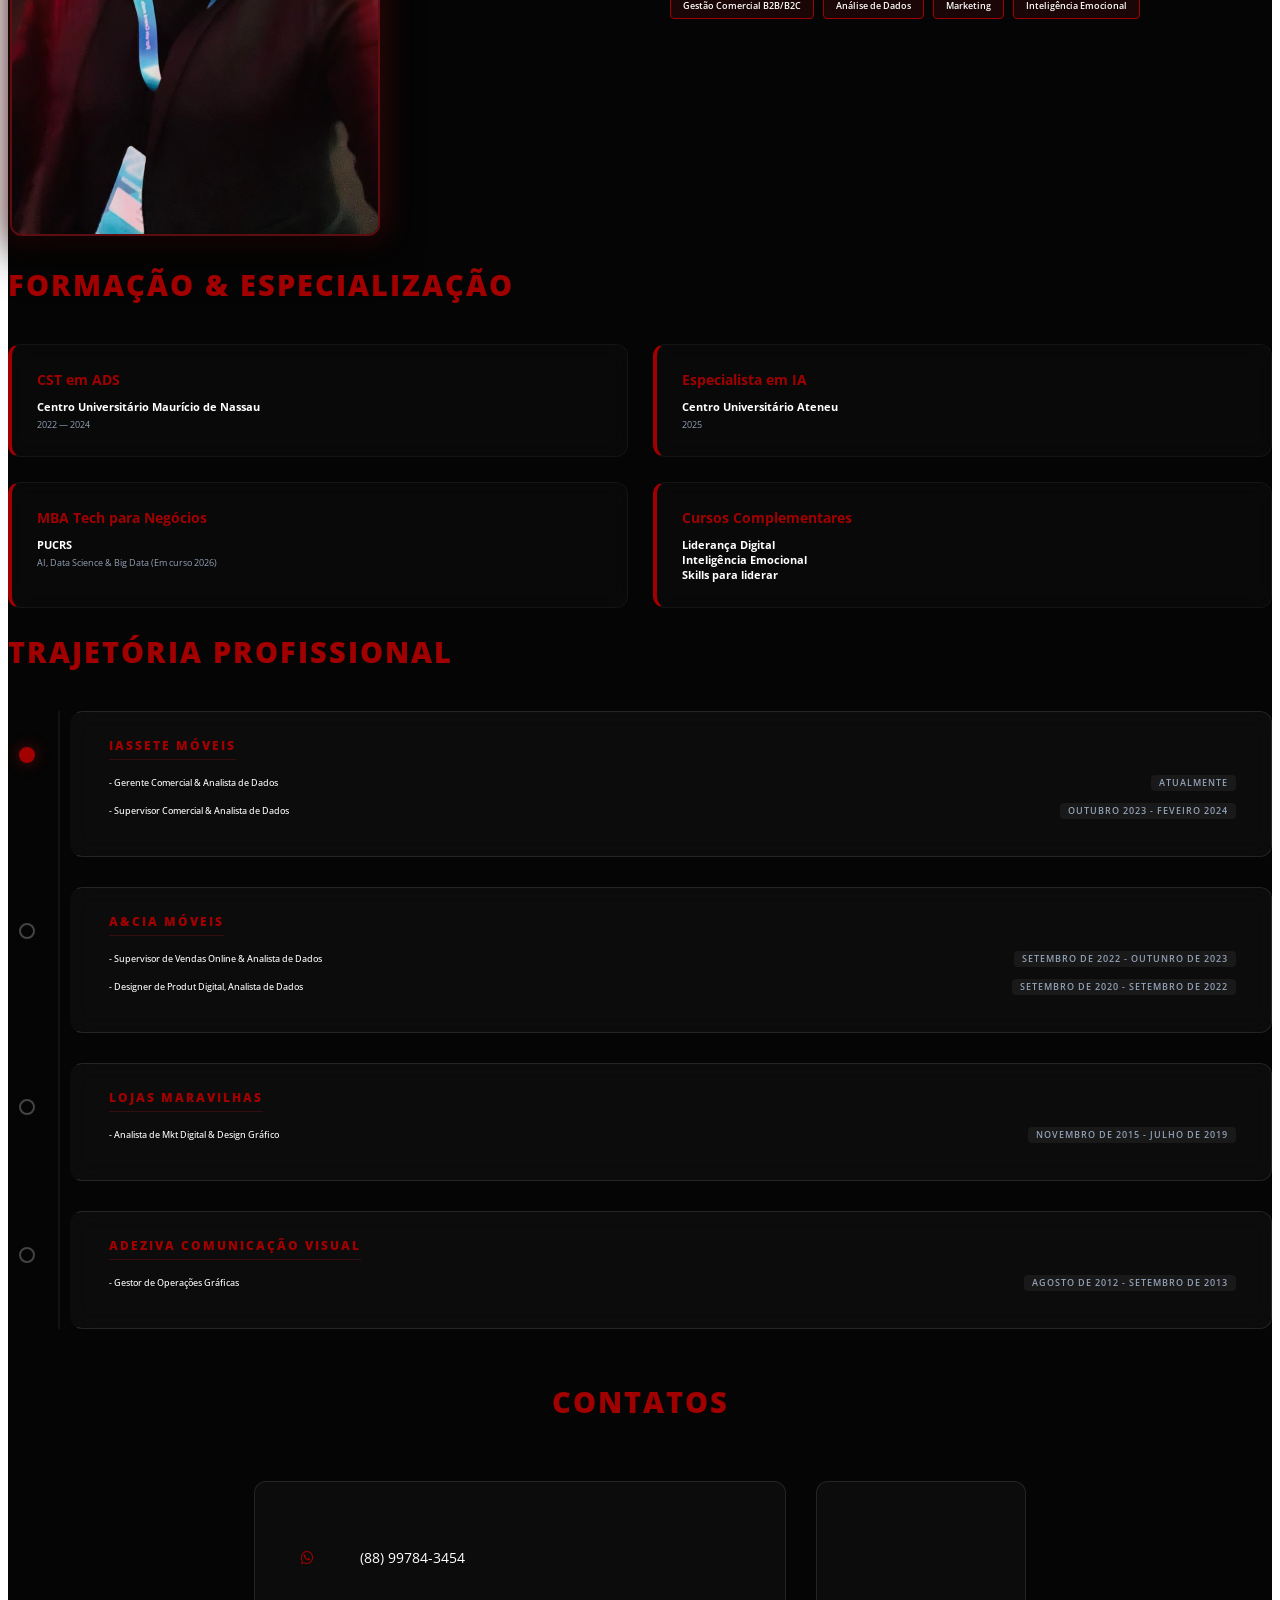
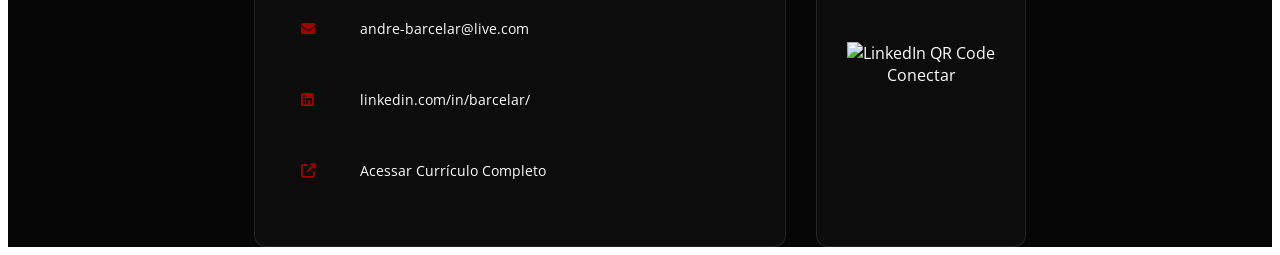
==== commit cc8309d8: "Update" ====
--- a/index.html
+++ b/index.html
@@ -25,7 +25,7 @@
                         <span class="nome-destaque">André</span>
                         <span class="sobrenome">Barcelar</span>
                     </h1>
-                    <h3>Gestão Vendas & Análise de Dados/BI</h3>
+                    <h3>Gestão Vendas & Análise de Dados</h3>
                     <div class="divisor"></div>
                     <p class="citacao">"A humildade é a chave para a sabedoria." — Sócrates</p>
                     <p class="local-data">Fortaleza 2026</p>
@@ -107,18 +107,18 @@
                     <div class="timeline-entry active">
                         <span class="timeline-subtitle">Iassete Móveis</span>
                         <div class="timeline-header">
-                            <h4>- Gerente Comercial & Analista de Dados/BI</h4>
+                            <h4>- Gerente Comercial & Analista de Dados</h4>
                             <span class="timeline-date-side">Atualmente</span>
                         </div>
                         <div class="timeline-header">
-                            <h4>- Supervisor Comercial / Analista de dados/Business Intelligence (BI)</h4>
+                            <h4>- Supervisor Comercial & Analista de Dados</h4>
                             <span class="timeline-date-side">Outubro 2023 - Feveiro 2024</span>
                         </div>
                     </div>
                     <div class="timeline-entry">
                         <span class="timeline-subtitle">A&CIA MÓVEIS</span>
                         <div class="timeline-header">
-                            <h4>- Supervisor de Vendas Online & Líder de Analytics</h4>
+                            <h4>- Supervisor de Vendas Online & Analista de Dados</h4>
                             <span class="timeline-date-side">Setembro de 2022 - Outunro de 2023</span>
                         </div>
                         <div class="timeline-header">
